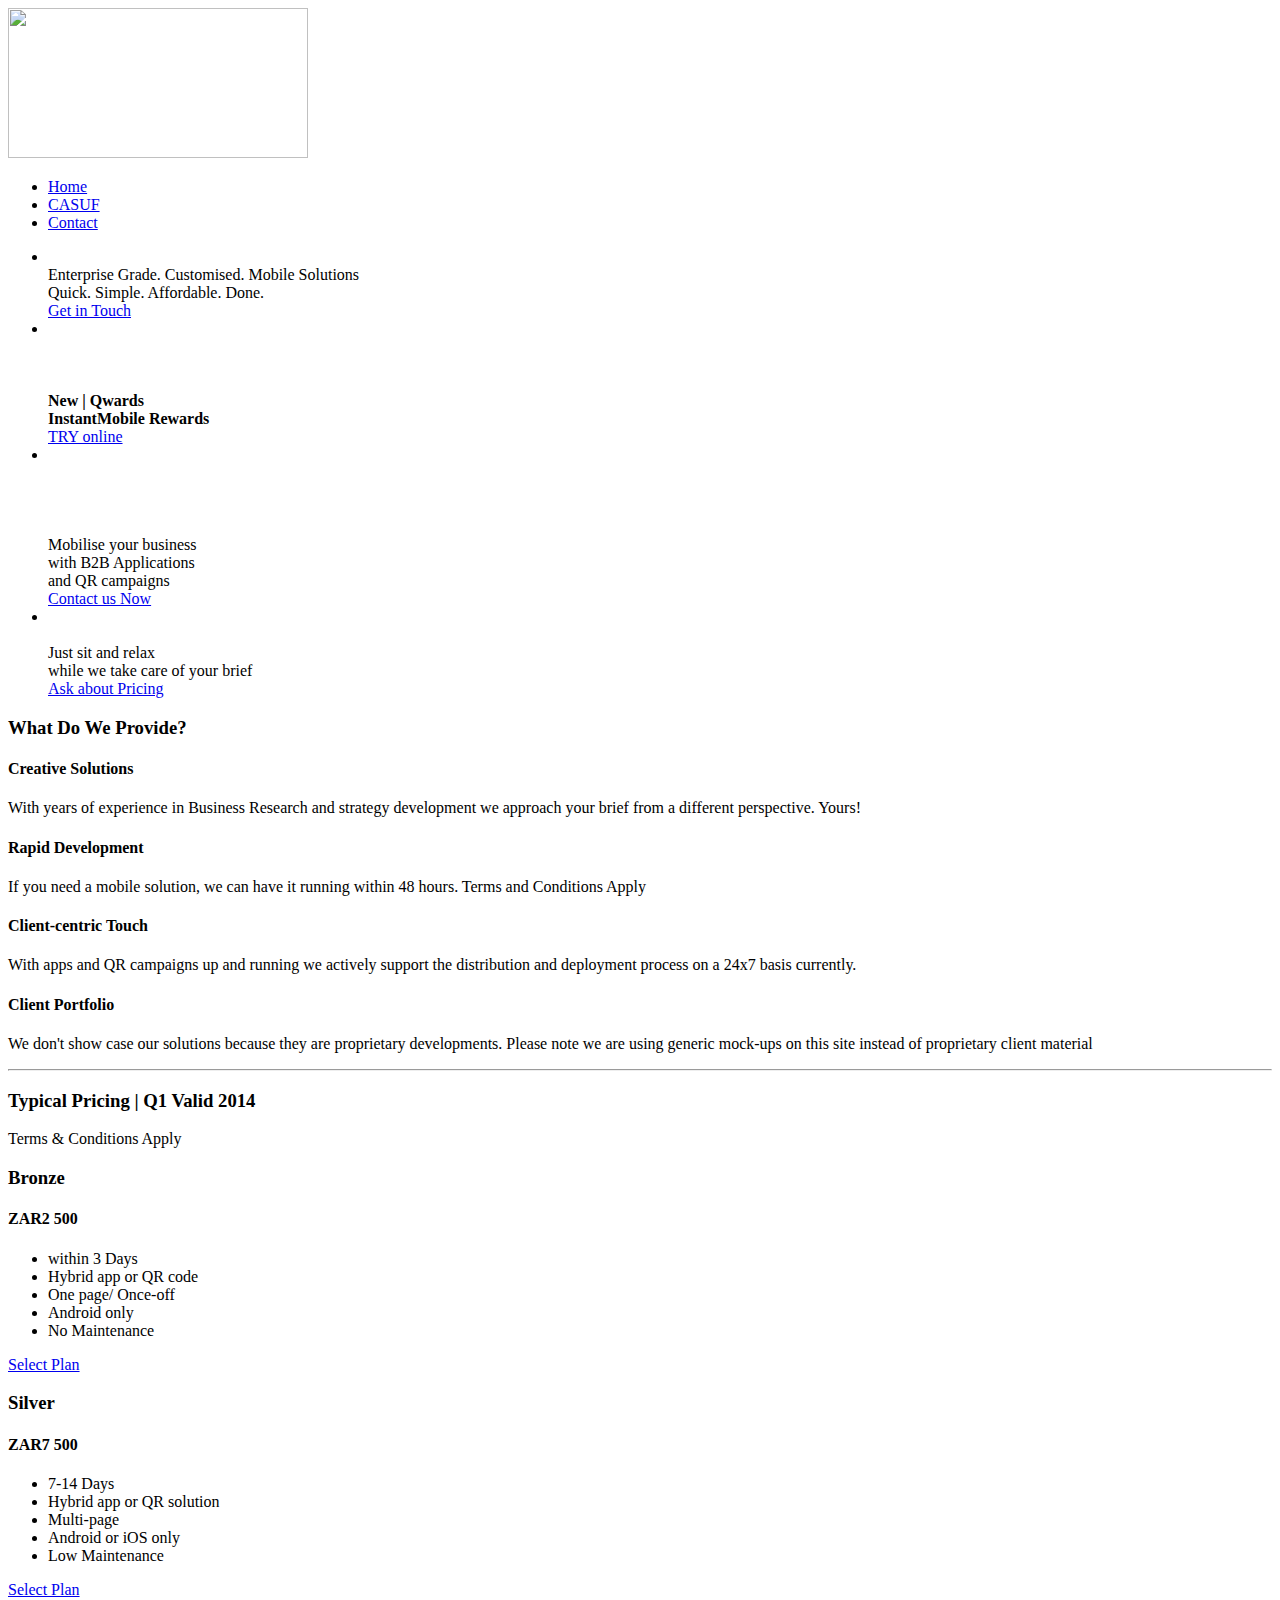
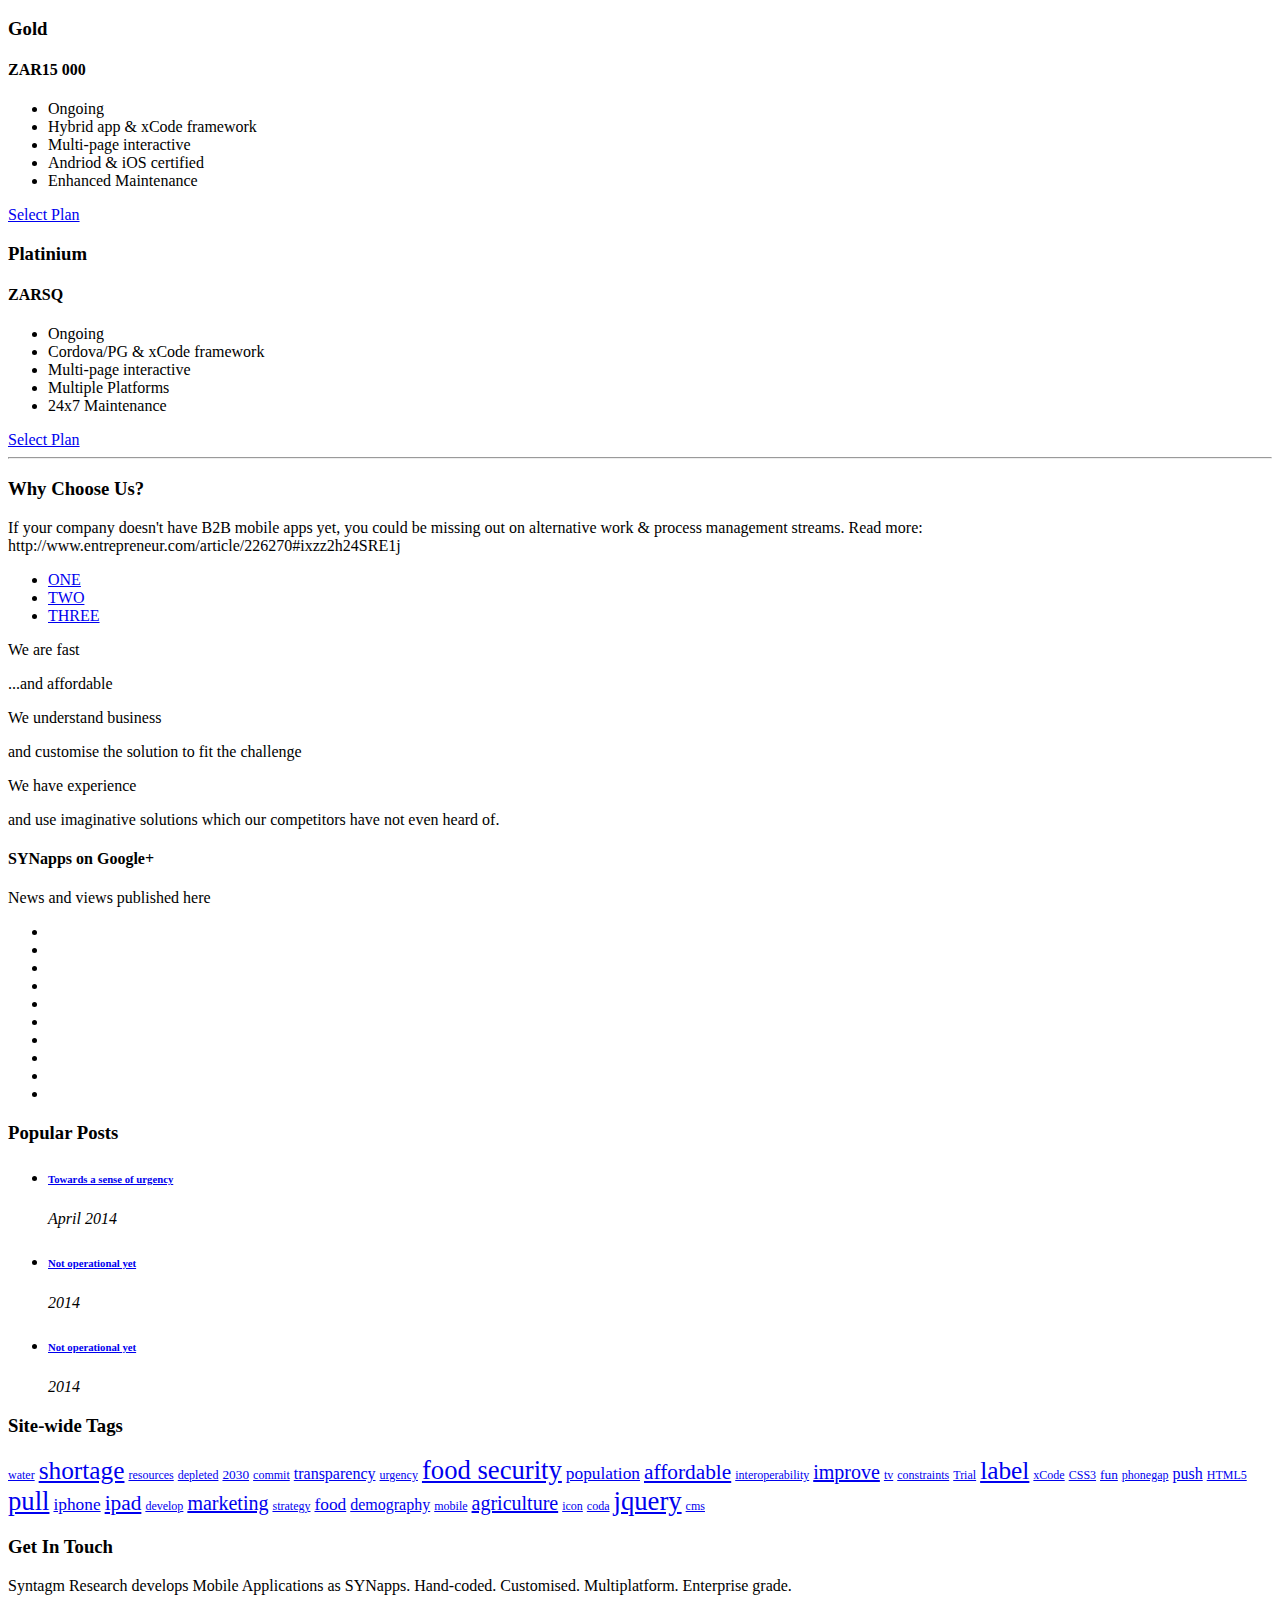
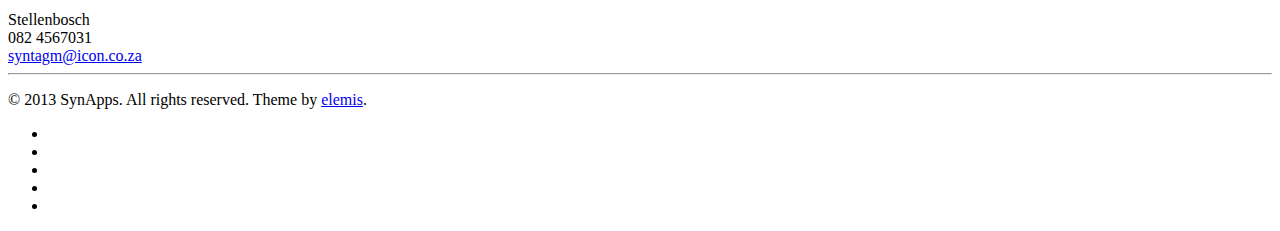
==== index.html @ e8ca0741 "Initial commit" ====
<!DOCTYPE html>
<html lang="en">
<head>
<meta charset="utf-8">
<title>SynApps</title>
<meta name="viewport" content="width=device-width, initial-scale=1.0">
<meta name="description" content="Syntagm Research is a dot connecting strategic service provider">
<meta name="author" content="C S Klopper">
<link rel="author" href="https://plus.google.com/+Syntagmresearchcc/posts" />
<link rel="shortcut icon" type="image/x-icon" href="style/images/favicon.png" />
<link href="style/css/bootstrap.css" rel="stylesheet">
<link href="style/css/settings.css" rel="stylesheet">
<link href="style/js/google-code-prettify/prettify.css" rel="stylesheet">
<link href="style.css" rel="stylesheet">
<link href="style/css/color/red.css" rel="stylesheet">
<link href='http://fonts.googleapis.com/css?family=Roboto:400,400italic,500,500italic,700italic,700,900,900italic,300italic,300,100italic,100' rel='stylesheet' type='text/css'>
<link href='http://fonts.googleapis.com/css?family=Roboto+Condensed:300italic,400italic,700italic,400,700,300' rel='stylesheet' type='text/css'>
<link href='http://fonts.googleapis.com/css?family=Roboto+Slab:400,700,300,100' rel='stylesheet' type='text/css'>
<link href="style/type/fontello.css" rel="stylesheet">
<!--[if IE 8]>
<link rel="stylesheet" type="text/css" href="style/css/ie8.css" media="all" />
<![endif]-->
<!--[if lt IE 9]>
<script src="style/js/html5shiv.js"></script>
<![endif]-->

</head>
<body>
<div class="body-wrapper">
  <div id="header" class="navbar navbar-fixed-top">
    <div class="navbar-inner">
      <div class="container"> <a class="btn responsive-menu pull-right" data-toggle="collapse" data-target=".nav-collapse"><i class='icon-menu-1'></i></a> <a class="brand" href="index.html"><img src="style/images/logo.png" width="300" height="150"alt="" /></a>
        <div class="nav-collapse pull-right collapse">
          <ul class="nav">
            <li><a href="index.html">Home</a></li>
			<li><a href="blog.html">CASUF</a></li>
            <li><a href="contact.html">Contact</a></li>
          </ul>
        </div>
        <!-- .nav-collapse --> 
      </div>
      <!-- .container --> 
    </div>
    <!-- .navbav-inner --> 
  </div>
  <!-- .navbar -->
  
  <div class="offset"></div>
  <div class="fullwidthbanner-container revolution">
    <div class="fullwidthbanner">
      <ul>
        <li data-transition="fade"> <img src="style/images/art/slider-bg1.jpg" alt="" />
          <div class="caption sfl bold" data-x="center" data-y="200" data-speed="500" data-start="100" data-easing="easeOutExpo">Enterprise Grade. Customised. Mobile Solutions</div>
          <div class="caption sfr lite" data-x="center" data-y="274" data-speed="500" data-start="900" data-easing="easeOutExpo">Quick. Simple. Affordable. Done.</div>
          <div class="caption sfb" data-x="center" data-y="345" data-speed="900" data-start="1600" data-easing="easeOutExpo"><a href="http://www.syntagm.co.za/contact.html" class="btn btn-blue btn-large">Get in Touch</a></div>
        </li>
        <li data-transition="fade"> <img src="style/images/art/slider-transparent.png" style="background-color: #323a45;" alt="" />
          <div class="caption sfl" data-x="450" data-y="115" data-speed="900" data-start="100" data-easing="easeOutSine"><img src="style/images/art/slider-browser.png" alt="" /></div>
          <div class="caption sfl" data-x="800" data-y="180" data-speed="900" data-start="900" data-easing="easeOutSine"><img src="style/images/art/slider-tablet.png" alt="" /></div>
          <div class="caption sfl" data-x="980" data-y="290" data-speed="900" data-start="1600" data-easing="easeOutSine"><img src="style/images/art/slider-mobile.png" alt="" /></div>
          <div class="caption sfr lite" data-x="35" data-y="180" data-speed="900" data-start="1500" data-easing="easeOutExpo"><strong>New | Qwards</strong></div>
          <div class="caption sfr lite" data-x="35" data-y="240" data-speed="900" data-start="1800" data-easing="easeOutExpo"><strong><span class="color">Instant</span>Mobile Rewards</strong></div>
          <div class="caption sfb" data-x="35" data-y="320" data-speed="900" data-start="2100" data-easing="easeOutExpo"><a href="http://www.syntagm.co.za/qward" class="btn btn-green btn-large">TRY online</a></div>
        </li>
        <li data-transition="fade"> <img src="style/images/art/slider-bg2.jpg" alt="" />
          <div class="caption sft" data-x="50" data-y="115" data-speed="900" data-start="100" data-easing="easeOutSine"><img src="style/images/art/slider-back.png" alt="" /></div>
          <div class="caption fade" data-x="35" data-y="465" data-speed="900" data-start="120" data-easing="easeOutSine"><img src="style/images/art/slider-shadow.png" alt="" /></div>
          <div class="caption sft" data-x="35" data-y="122" data-speed="900" data-start="800" data-easing="easeOutSine"><img src="style/images/art/slider-middle.png" alt="" /></div>
          <div class="caption sft" data-x="60" data-y="130" data-speed="900" data-start="1300" data-easing="easeOutSine"><img src="style/images/art/slider-first.png" alt="" /></div>
          <div class="caption sft bold" data-x="590" data-y="200" data-speed="900" data-start="2000" data-easing="easeOutExpo">Mobilise your business</div>
          <div class="caption sfr lite" data-x="590" data-y="265" data-speed="900" data-start="2500" data-easing="easeOutExpo">with B2B Applications</div>
		  <div class="caption sfr lite" data-x="590" data-y="295" data-speed="900" data-start="2500" data-easing="easeOutExpo">and QR campaigns</div>
          <div class="caption sfb" data-x="590" data-y="340" data-speed="900" data-start="3000" data-easing="easeOutExpo"><a href="http://www.syntagm.co.za/contact.html" class="btn btn-blue btn-large">Contact us Now</a></div>
        </li>
        <li data-transition="fade"> <img src="style/images/art/slider-transparent.png" style="background-color: #666361;" alt="" />
          <div class="caption lfr" data-x="750" data-y="115" data-speed="900" data-start="100" data-easing="easeOutSine"><img src="style/images/art/slider-coffee-cup.png" alt="" /></div>
          <div class="caption sfl bold" data-x="35" data-y="200" data-speed="900" data-start="1000" data-easing="easeOutExpo">Just sit and relax</div>
          <div class="caption sfl lite" data-x="35" data-y="265" data-speed="900" data-start="1500" data-easing="easeOutExpo"> while we take care of your brief</div>
          <div class="caption sfl" data-x="35" data-y="340" data-speed="900" data-start="2000" data-easing="easeOutExpo"><a href="http://www.syntagm.co.za/contact.html" class="btn btn-green btn-large">Ask about Pricing</a></div>
        </li>
      </ul>
      <div class="tp-bannertimer tp-bottom"></div>
    </div>
    <!-- /.fullwidthbanner --> 
  </div>
  <!-- /.fullwidthbanner-container -->
  
  <div class="container inner">
    <h3 class="section-title">What Do We Provide?</h3>
    <div class="divide10"></div>
    <div class="row media-icons">
      <div class="media span6 rp10"> <i class="icon-lamp large pull-left"></i> 
        <!--/.pull-left-->
        <div class="media-body">
          <h4>Creative Solutions</h4>
          <p>With years of experience in Business Research and strategy development we approach your brief from a different perspective. Yours! </p>
        </div>
        <!--/.media-body--> 
      </div>
      <!--/.media-->
      <div class="media span6 lp10"> <i class="icon-rocket large pull-left"></i> 
        <!--/.pull-left-->
        <div class="media-body">
          <h4>Rapid Development</h4>
          <p>If you need a mobile solution, we can have it running within 48 hours. Terms and Conditions Apply</p>
        </div>
        <!--/.media-body--> 
      </div>
      <!--/.media-->
      
      <div class="media span6 rp10"> <i class="icon-beaker large pull-left"></i> 
        <!--/.pull-left-->
        <div class="media-body">
          <h4>Client-centric Touch</h4>
          <p>With apps and QR campaigns up and running we actively support the distribution and deployment process on a 24x7 basis currently.</p>
        </div>
        <!--/.media-body--> 
      </div>
      <!--/.media-->
      <div class="media span6 lp10"> <i class="icon-award large pull-left"></i> 
        <!--/.pull-left-->
        <div class="media-body">
          <h4>Client Portfolio</h4>
          <p>We don't show case our solutions because they are proprietary developments. Please note we are using generic mock-ups on this site instead of proprietary client material</p>
        </div>
        <!--/.media-body--> 
      </div>
      <!--/.media--> 
    </div>
    <!--/.row-->
    
    <hr />
    <h3 class="section-title">Typical Pricing | Q1 Valid 2014</h3>
	<p> Terms & Conditions Apply</p>
    <div class="pricing row-fluid">
      <div class="plan span3">
        <h3>Bronze</h3>
        <h4><span class="amount"><span>ZAR</span>2 500</span></h4>
        <div class="features">
          <ul>
            <li>within 3 Days</li>
            <li>Hybrid app or QR code</li>
            <li>One page/ Once-off</li>
            <li>Android only</li>
            <li>No Maintenance</li>
          </ul>
        </div>
        <div class="select">
          <div> <a href="#" class="btn inverse">Select Plan</a> </div>
        </div>
      </div>
      <!-- /.span3  -->
      <div class="plan span3">
        <h3> <span class="featured f1"></span> Silver </h3>
        <h4><span class="amount"><span>ZAR</span>7 500</span></h4>
        <div class="features">
          <ul>
            <li>7-14 Days</li>
            <li>Hybrid app or QR solution</li>
            <li>Multi-page</li>
            <li>Android or iOS only</li>
            <li>Low Maintenance</li>
          </ul>
          <div class="select">
            <div> <a href="#" class="btn inverse">Select Plan</a> </div>
          </div>
        </div>
      </div>
      <!-- /.span3  -->
      <div class="plan span3">
        <h3>Gold</h3>
        <h4><span class="amount"><span>ZAR</span>15 000</span></h4>
        <div class="features">
          <ul>
            <li>Ongoing</li>
            <li>Hybrid app & xCode framework</li>
            <li>Multi-page interactive</li>
            <li>Andriod & iOS certified</li>
            <li>Enhanced Maintenance</li>
          </ul>
          <div class="select">
            <div> <a href="#" class="btn inverse">Select Plan</a> </div>
          </div>
        </div>
      </div>
      <!-- /.span3  -->
      <div class="plan span3">
        <h3>Platinium</h3>
        <h4><span class="amount"><span>ZAR</span>SQ</span></h4>
        <div class="features">
          <ul>
            <li>Ongoing</li>
            <li>Cordova/PG & xCode framework</li>
            <li>Multi-page interactive</li>
            <li>Multiple Platforms</li>
            <li>24x7 Maintenance</li>
          </ul>
          <div class="select">
            <div> <a href="#" class="btn inverse">Select Plan</a> </div>
          </div>
        </div>
      </div>
      <!-- /.span3  --> 
    </div>
    <!-- /.pricing  -->
    
    <hr />
    <div class="row">
      <div class="span6">
        <h3 class="section-title">Why Choose Us?</h3>
        <p>If your company doesn't have B2B mobile apps yet, you could be missing out on alternative work & process management streams.

Read more: http://www.entrepreneur.com/article/226270#ixzz2h24SRE1j</p>
        <div class="divide10"></div>
        <ul id="myTab" class="nav nav-tabs bm0">
          <li class="active"><a href="#tab1" data-toggle="tab">ONE</a></li>
          <li><a href="#tab2" data-toggle="tab">TWO</a></li>
          <li><a href="#tab3" data-toggle="tab">THREE</a></li>
        </ul>
        <!-- /.nav-tabs -->
        <div id="myTabContent" class="tab-content box">
          <div class="tab-pane fade in active" id="tab1">
            <p>We are fast</p>
            <p>...and affordable</p>
          </div>
          <!-- /.tab-pane -->
          <div class="tab-pane fade" id="tab2">
            <p>We understand business</p>
            <p>and customise the solution to fit the challenge</p>
          </div>
          <!-- /.tab-pane -->
          <div class="tab-pane fade" id="tab3">
            <p>We have experience</p>
            <p>and use imaginative solutions which our competitors have not even heard of.</p>
          </div>
          <!-- /.tab-pane --> 
        </div>
        <!-- /.tab-content --> 
        
      </div>
      <!-- /.span6 -->
      
      <div class="span6">
        <h4 class="section-title">SYNapps on Google+</h4>
        <p>News and views published here</p>
        <div class="divide10"></div>
		<!-- Place this tag where you want the widget to render. -->
<div class="g-page" data-href="//plus.google.com/u/0/115197347185837824229" data-rel="publisher"></div>


         <!--<ul class="progress-list">
          <li>
            <p>CSS3/HTML5/QR <em>90%</em></p>
            <div class="progress plain">
              <div class="bar" style="width: 90%;"></div>
            </div>
          </li>
          <li>
            <p>jQuery & JQuery Mobile <em>70%</em></p>
            <div class="progress plain">
              <div class="bar" style="width: 80%;"></div>
            </div>
          </li>
          <li>
            <p>Adobe CC & Phonegap<em>85%</em></p>
            <div class="progress plain">
              <div class="bar" style="width: 85%;"></div>
            </div>
          </li>
          <li>
            <p>xCode<em>60%</em></p>
            <div class="progress plain">
              <div class="bar" style="width: 50%;"></div>
            </div>
          </li>
        </ul>
        /.progress-list --> 
      </div>
      <!-- /.span6 --> 
    </div>
    <!-- /.row --> 
    
  </div>
  <!--/.container -->
  
  <div class="dark-wrapper">
    <div class="container inner">
      <div class="showbiz-container clients">
        <div class="showbiz" data-left="#showbiz_left_2" data-right="#showbiz_right_2" data-play="#showbiz_play_2">
          <div class="overflowholder">
            <ul>
              <li>
                <div class="mediaholder">
                  <div class="mediaholder_innerwrap"><img src="style/images/art/c1.jpg" alt="" /></div>
                </div>
              </li>
              <li>
                <div class="mediaholder">
                  <div class="mediaholder_innerwrap"><img src="style/images/art/c2.jpg" alt="" /></div>
                </div>
              </li>
              <li>
                <div class="mediaholder">
                  <div class="mediaholder_innerwrap"><img src="style/images/art/c3.jpg" alt="" /></div>
                </div>
              </li>
              <li>
                <div class="mediaholder">
                  <div class="mediaholder_innerwrap"><img src="style/images/art/c4.jpg" alt="" /></div>
                </div>
              </li>
              <li>
                <div class="mediaholder">
                  <div class="mediaholder_innerwrap"><img src="style/images/art/c5.jpg" alt="" /></div>
                </div>
              </li>
              <li>
                <div class="mediaholder">
                  <div class="mediaholder_innerwrap"><img src="style/images/art/c6.jpg" alt="" /></div>
                </div>
              </li>
              <li>
                <div class="mediaholder">
                  <div class="mediaholder_innerwrap"><img src="style/images/art/c7.jpg" alt="" /></div>
                </div>
              </li>
              <li>
                <div class="mediaholder">
                  <div class="mediaholder_innerwrap"><img src="style/images/art/c8.jpg" alt="" /></div>
                </div>
              </li>
              <li>
                <div class="mediaholder">
                  <div class="mediaholder_innerwrap"><img src="style/images/art/c9.jpg" alt="" /></div>
                </div>
              </li>
              <li>
                <div class="mediaholder">
                  <div class="mediaholder_innerwrap"><img src="style/images/art/c10.jpg" alt="" /></div>
                </div>
              </li>
            </ul>
            <div class="clearfix"></div>
          </div>
          <!-- /.overflowholder -->
          
          <div class="clearfix"></div>
        </div>
        <!-- /.showbiz -->
        
        <div class="showbiz-navigation"> <a id="showbiz_left_2" class="sb-navigation-left"></a> <a id="showbiz_play_2" class="sb-navigation-play"></a> <a id="showbiz_right_2" class="sb-navigation-right"></a>
          <div class="sbclear"></div>
        </div>
        <!-- /.showbiz-navigation --> 
        
      </div>
      <!-- /.showbiz-container --> 
    </div>
  </div>
  <footer class="black-wrapper">
    <div class="container inner">
      <div class="row">
        <section class="span4 widget">
          <h3 class="section-title widget-title">Popular Posts</h3>
          <ul class="post-list">
            <li>
              <h6><a href="portfolio-post6.html">Towards a sense of urgency</a></h6>
              <em>April 2014</em> </li>
            <li>
              <h6><a href="blog2.html">Not operational yet</a></h6>
              <em> 2014</em> </li>
            <li>
              <h6><a href="blog2.html">Not operational yet</a></h6>
              <em> 2014</em> </li>
          </ul>
          <!-- /.post-list --> 
        </section>
        <!-- /.widget -->
        <section class="span4 widget">
          <h3 class="section-title widget-title">Site-wide Tags</h3>
          <div class="tagcloud"> <a href="portfolio-post6.html" style="font-size: 9pt;">water</a> <a href="portfolio-post6.html" style="font-size: 19pt;">shortage</a> <a href="portfolio-post6.html" style="font-size: 9pt;">resources</a> <a href="portfolio-post6.html" style="font-size: 9pt;">depleted</a> <a href="portfolio-post6.html" style="font-size: 10pt;">2030</a> <a href="blog2.html" style="font-size: 9pt;">commit</a> <a href="blog2.html" style="font-size: 12pt;">transparency</a> <a href="blog2.html" style="font-size: 9pt;">urgency</a> <a href="blog2.html" style="font-size: 20pt;">food security</a> <a href="blog2.html" style="font-size: 13pt;">population</a> <a href="blog2.html" style="font-size: 16pt;">affordable</a> <a href="blog2.html" style="font-size: 9pt;">interoperability</a> <a href="blog2.html" style="font-size: 15pt;">improve</a> <a href="blog2.html" style="font-size: 9pt;">tv</a> <a href="blog2.html" style="font-size: 9pt;">constraints</a> <a href="blog2.html" style="font-size: 9pt;">Trial</a> <a href="blog2.html" style="font-size: 19pt;">label</a> <a href="blog2.html" style="font-size: 9pt;">xCode</a> <a href="blog2.html" style="font-size: 9pt;">CSS3</a> <a href="blog2.html" style="font-size: 10pt;">fun</a> <a href="blog2.html" style="font-size: 9pt;">phonegap</a> <a href="blog2.html" style="font-size: 12pt;">push</a> <a href="blog2.html" style="font-size: 9pt;">HTML5</a> <a href="blog2.html" style="font-size: 20pt;">pull</a> <a href="blog2.html" style="font-size: 13pt;">iphone</a> <a href="blog2.html" style="font-size: 16pt;">ipad</a> <a href="blog2.html" style="font-size: 9pt;">develop</a> <a href="blog2.html" style="font-size: 15pt;">marketing</a> <a href="blog2.html" style="font-size: 9pt;">strategy</a> <a href="blog2.html" style="font-size: 13pt;">food</a> <a href="blog2.html" style="font-size: 12pt;">demography</a> <a href="blog2.html" style="font-size: 9pt;">mobile</a> <a href="blog2.html" style="font-size: 15pt;">agriculture</a> <a href="blog2.html" style="font-size: 9pt;">icon</a> <a href="blog2.html" style="font-size: 9pt;">coda</a> <a href="blog2.html" style="font-size: 20pt;">jquery</a> <a href="blog2.html" style="font-size: 9pt;">cms</a> </div>
        </section>
        <!-- /.widget -->
        <section class="span4 widget">
          <h3 class="section-title widget-title">Get In Touch</h3>
          <p>Syntagm Research develops Mobile Applications as SYNapps. Hand-coded. Customised. Multiplatform. Enterprise grade.</p>
          <div class="divide10"></div>
          <i class="icon-location contact"></i>Stellenbosch<br />
          <i class="icon-phone contact"></i>082 4567031<br />
          <i class="icon-mail contact"></i> <a href="first.last@email.com">syntagm@icon.co.za</a> </section>
        <!-- /.widget --> 
      </div>
      <!-- /.row -->
      
      <hr />
      <p class="pull-left">© 2013 SynApps. All rights reserved. Theme by <a href="http://elemisfreebies.com">elemis</a>.</p>
      <ul class="social pull-right">
        <li><a href="#"><i class="icon-s-rss"></i></a></li>
        <li><a href="#"><i class="icon-s-twitter"></i></a></li>
        <li><a href="#"><i class="icon-s-facebook"></i></a></li>
        <li><a href="#"><i class="icon-s-dribbble"></i></a></li>
        <li><a href="#"><i class="icon-s-pinterest"></i></a></li>
      </ul>
    </div>
    <!-- .container --> 
  </footer>
  <!-- /footer --> 
</div>
<!--/.body-wrapper--> 
<script src="style/js/jquery.js"></script> 
<script src="style/js/bootstrap.min.js"></script> 
<script src="style/js/twitter-bootstrap-hover-dropdown.min.js"></script> 
<script src="style/js/jquery.themepunch.plugins.min.js"></script> 
<script src="style/js/jquery.themepunch.revolution.min.js"></script> 
<script src="style/js/jquery.themepunch.showbizpro.min.js"></script> 
<script src="style/js/jquery.isotope.min.js"></script> 
<script src="style/js/jquery.hoverdir.min.js"></script> 
<script src="style/js/jquery.slickforms.js"></script> 
<script src="style/js/jquery.easytabs.min.js"></script> 
<script src="style/js/jquery.fitvids.js"></script> 
<script src="style/js/view.min.js?auto"></script> 
<script src="style/js/scripts.js"></script>
<!-- Place this tag after the last widget tag. -->
<script type="text/javascript">
  (function() {
    var po = document.createElement('script'); po.type = 'text/javascript'; po.async = true;
    po.src = 'https://apis.google.com/js/platform.js';
    var s = document.getElementsByTagName('script')[0]; s.parentNode.insertBefore(po, s);
  })();
</script>
<!-- Piwik -->
<script type="text/javascript">
  var _paq = _paq || [];
  _paq.push(['trackPageView']);
  _paq.push(['enableLinkTracking']);
  (function() {
    var u=(("https:" == document.location.protocol) ? "https" : "http") + "://www.syntagm.co.za/piwik/";
    _paq.push(['setTrackerUrl', u+'piwik.php']);
    _paq.push(['setSiteId', 4]);
    var d=document, g=d.createElement('script'), s=d.getElementsByTagName('script')[0]; g.type='text/javascript';
    g.defer=true; g.async=true; g.src=u+'piwik.js'; s.parentNode.insertBefore(g,s);
  })();
</script>
<noscript><p><img src="http://www.syntagm.co.za/piwik/piwik.php?idsite=4" style="border:0;" alt="" /></p></noscript>
<!-- End Piwik Code -->



</body>
</html>
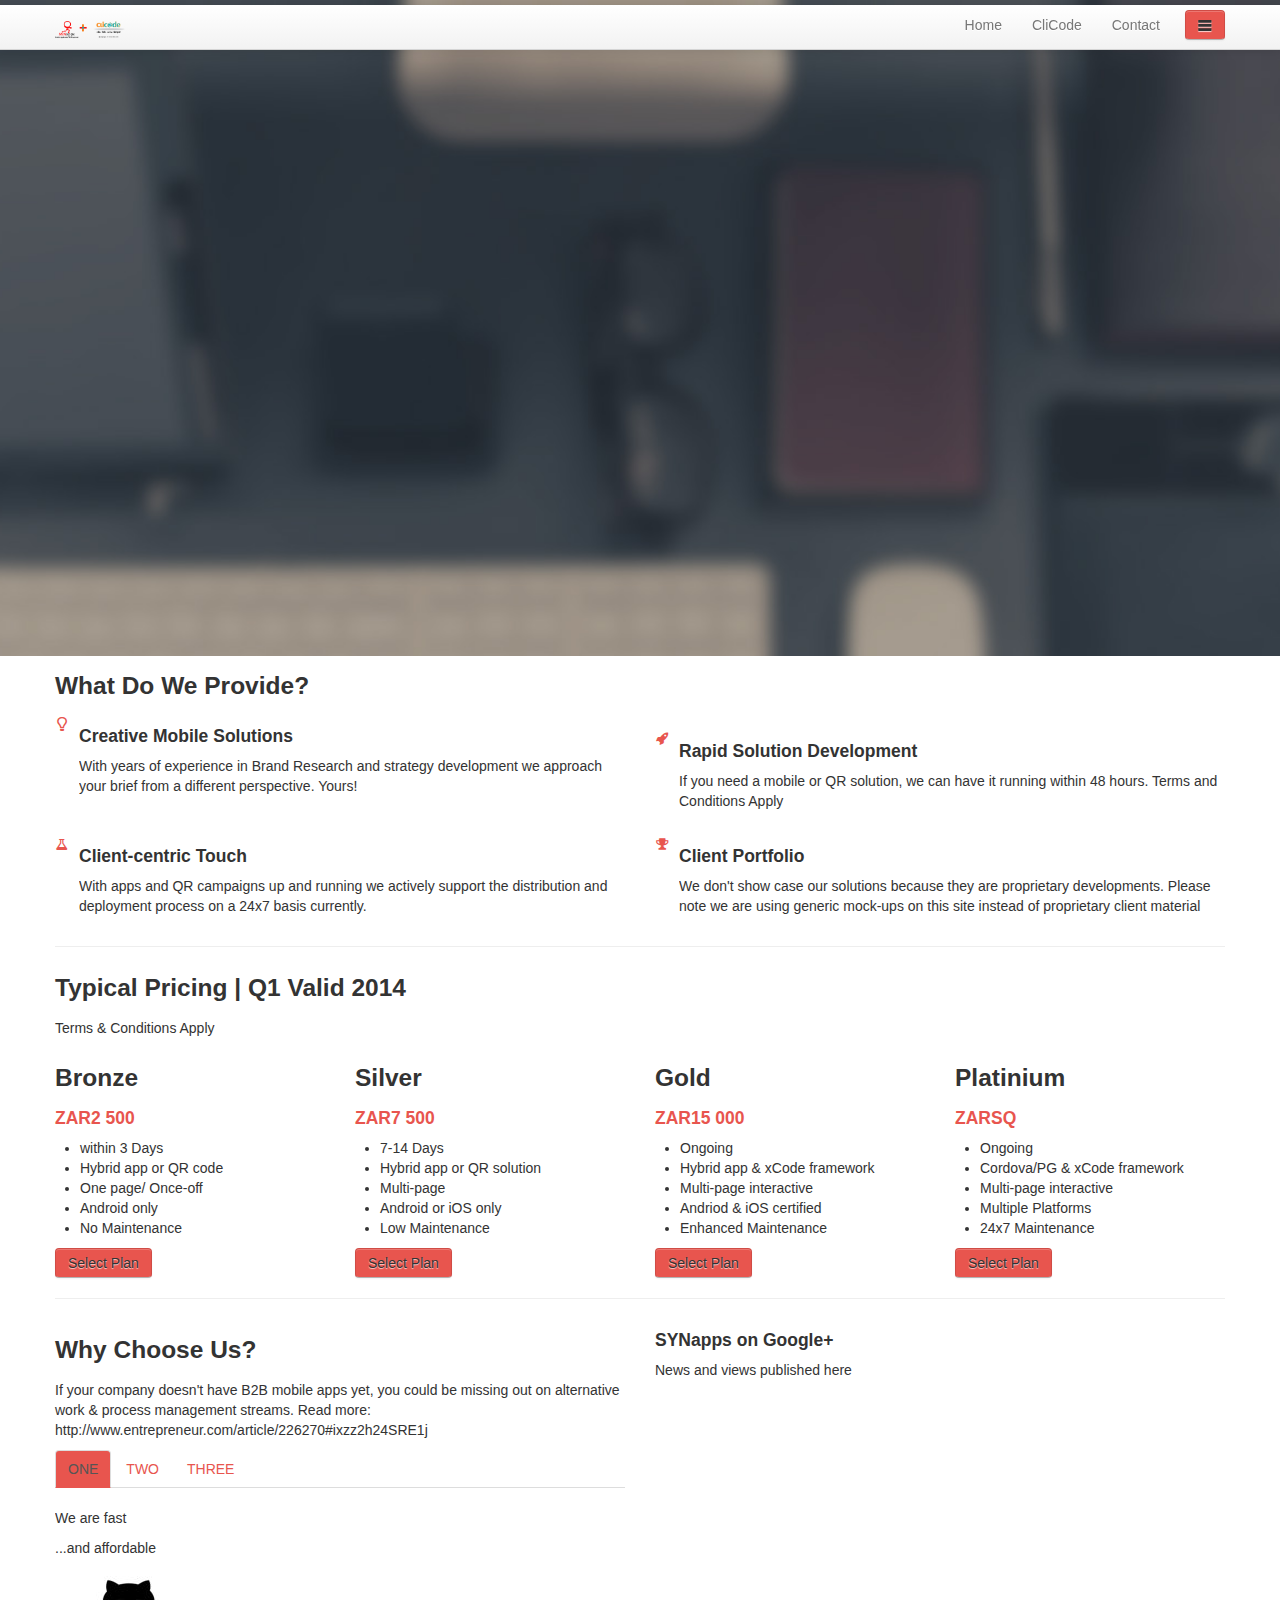
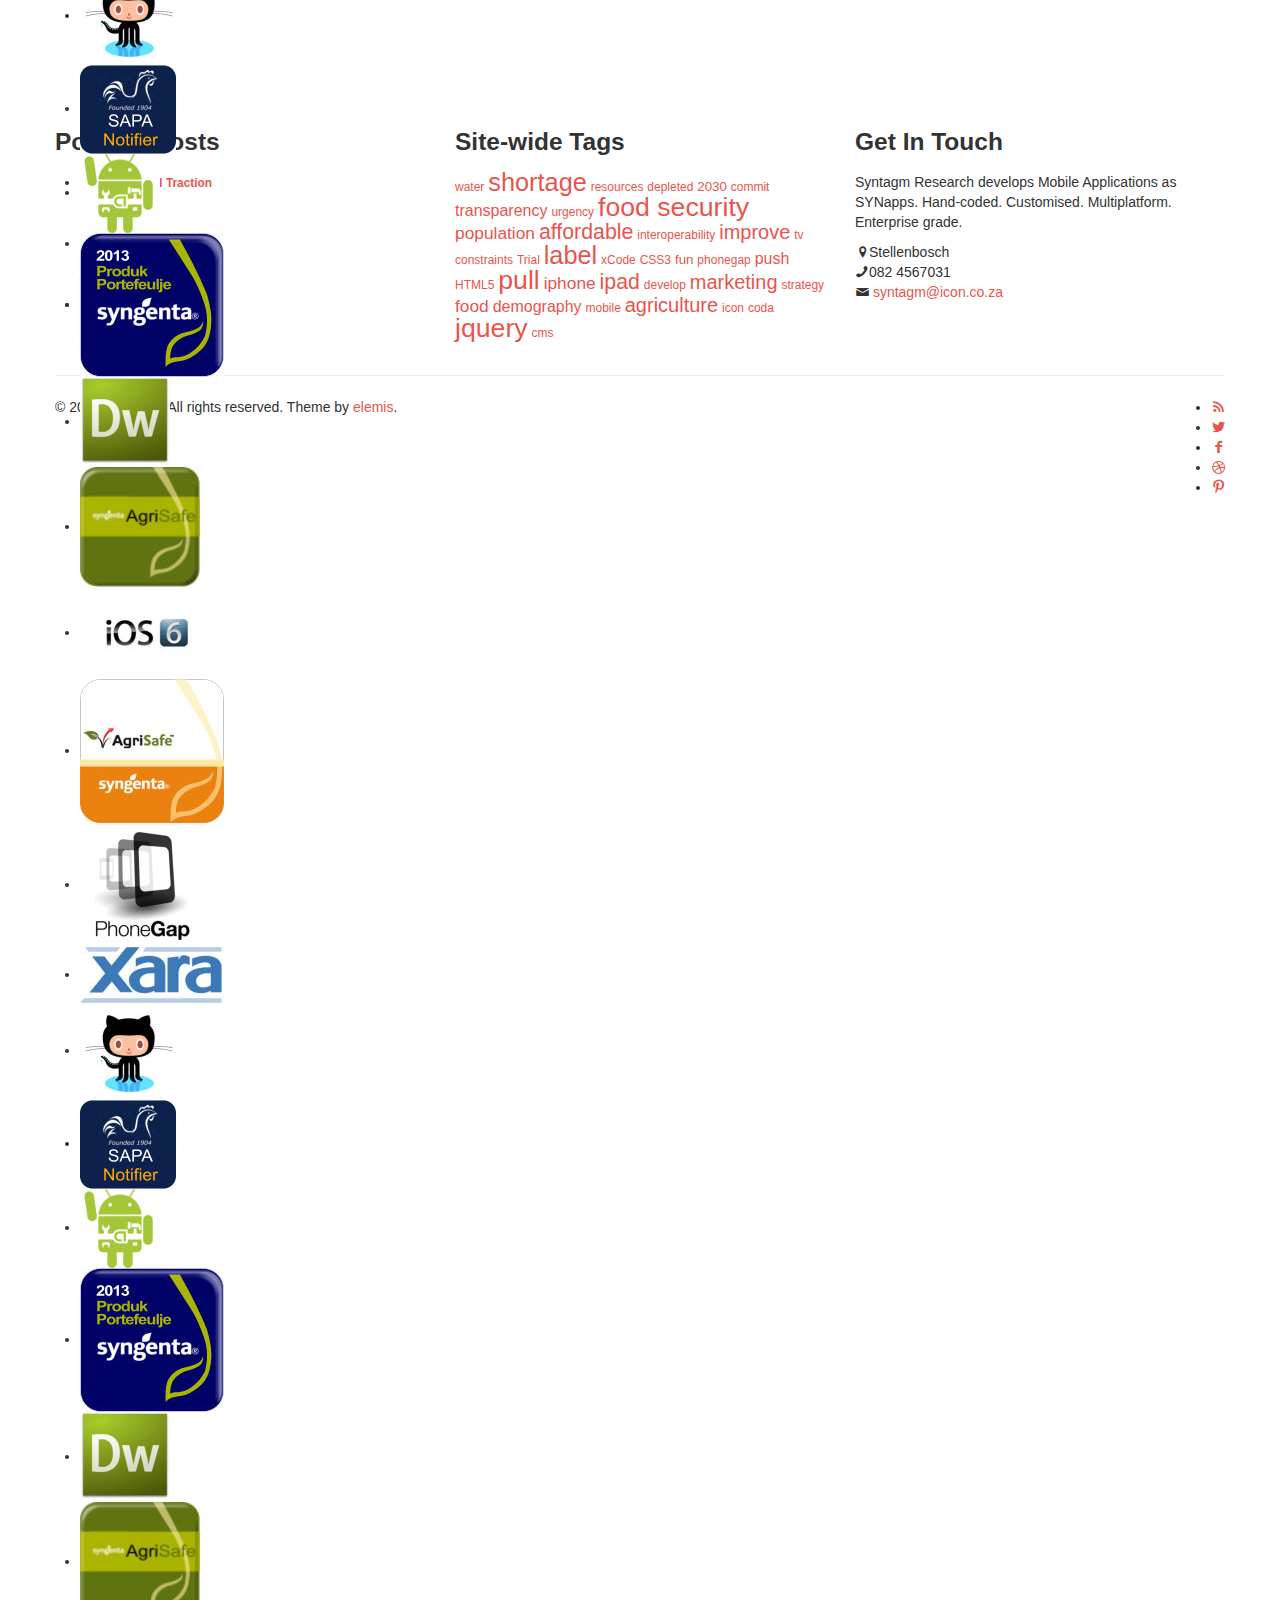
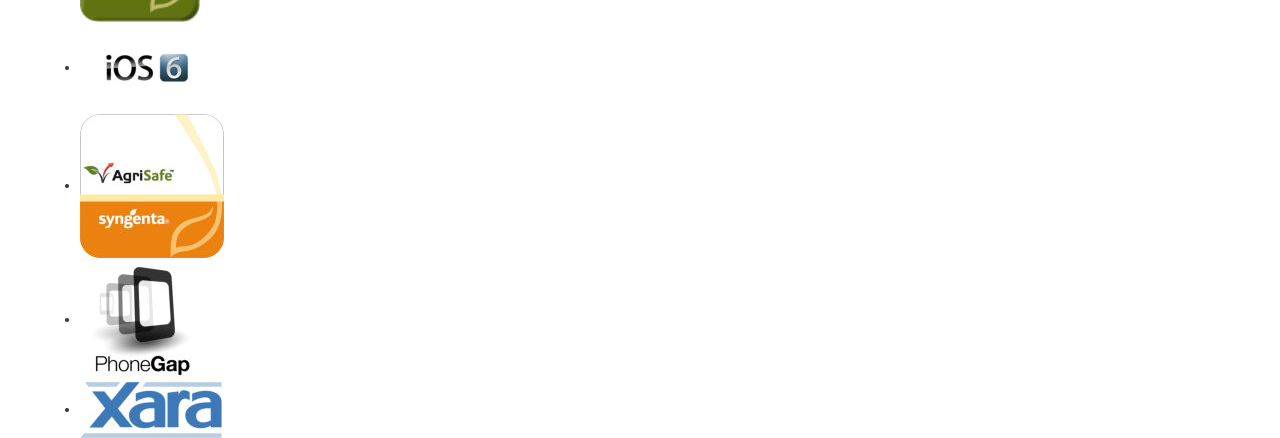
==== commit 96f2634a: "Upload 4" ====
--- a/index.html
+++ b/index.html
@@ -33,7 +33,7 @@
         <div class="nav-collapse pull-right collapse">
           <ul class="nav">
             <li><a href="index.html">Home</a></li>
-			<li><a href="blog.html">CASUF</a></li>
+			<li><a href="blog.html">CliCode</a></li>
             <li><a href="contact.html">Contact</a></li>
           </ul>
         </div>
@@ -50,7 +50,7 @@
     <div class="fullwidthbanner">
       <ul>
         <li data-transition="fade"> <img src="style/images/art/slider-bg1.jpg" alt="" />
-          <div class="caption sfl bold" data-x="center" data-y="200" data-speed="500" data-start="100" data-easing="easeOutExpo">Enterprise Grade. Customised. Mobile Solutions</div>
+          <div class="caption sfl bold" data-x="center" data-y="200" data-speed="500" data-start="100" data-easing="easeOutExpo">Enterprise Grade. Customised. Mobile &QR Solutions</div>
           <div class="caption sfr lite" data-x="center" data-y="274" data-speed="500" data-start="900" data-easing="easeOutExpo">Quick. Simple. Affordable. Done.</div>
           <div class="caption sfb" data-x="center" data-y="345" data-speed="900" data-start="1600" data-easing="easeOutExpo"><a href="http://www.syntagm.co.za/contact.html" class="btn btn-blue btn-large">Get in Touch</a></div>
         </li>
@@ -92,8 +92,8 @@
       <div class="media span6 rp10"> <i class="icon-lamp large pull-left"></i> 
         <!--/.pull-left-->
         <div class="media-body">
-          <h4>Creative Solutions</h4>
-          <p>With years of experience in Business Research and strategy development we approach your brief from a different perspective. Yours! </p>
+          <h4>Creative Mobile Solutions</h4>
+          <p>With years of experience in Brand Research and strategy development we approach your brief from a different perspective. Yours! </p>
         </div>
         <!--/.media-body--> 
       </div>
@@ -101,8 +101,8 @@
       <div class="media span6 lp10"> <i class="icon-rocket large pull-left"></i> 
         <!--/.pull-left-->
         <div class="media-body">
-          <h4>Rapid Development</h4>
-          <p>If you need a mobile solution, we can have it running within 48 hours. Terms and Conditions Apply</p>
+          <h4>Rapid Solution Development</h4>
+          <p>If you need a mobile or QR solution, we can have it running within 48 hours. Terms and Conditions Apply</p>
         </div>
         <!--/.media-body--> 
       </div>
@@ -364,13 +364,13 @@
           <h3 class="section-title widget-title">Popular Posts</h3>
           <ul class="post-list">
             <li>
-              <h6><a href="portfolio-post6.html">Towards a sense of urgency</a></h6>
-              <em>April 2014</em> </li>
+              <h6><a href="blog.html">QR Codes find Traction</a></h6>
+              <em>July 2014</em> </li>
             <li>
-              <h6><a href="blog2.html">Not operational yet</a></h6>
+              <h6><a href="blog.html">Not operational yet</a></h6>
               <em> 2014</em> </li>
             <li>
-              <h6><a href="blog2.html">Not operational yet</a></h6>
+              <h6><a href="blog.html">Not operational yet</a></h6>
               <em> 2014</em> </li>
           </ul>
           <!-- /.post-list --> 
@@ -378,7 +378,7 @@
         <!-- /.widget -->
         <section class="span4 widget">
           <h3 class="section-title widget-title">Site-wide Tags</h3>
-          <div class="tagcloud"> <a href="portfolio-post6.html" style="font-size: 9pt;">water</a> <a href="portfolio-post6.html" style="font-size: 19pt;">shortage</a> <a href="portfolio-post6.html" style="font-size: 9pt;">resources</a> <a href="portfolio-post6.html" style="font-size: 9pt;">depleted</a> <a href="portfolio-post6.html" style="font-size: 10pt;">2030</a> <a href="blog2.html" style="font-size: 9pt;">commit</a> <a href="blog2.html" style="font-size: 12pt;">transparency</a> <a href="blog2.html" style="font-size: 9pt;">urgency</a> <a href="blog2.html" style="font-size: 20pt;">food security</a> <a href="blog2.html" style="font-size: 13pt;">population</a> <a href="blog2.html" style="font-size: 16pt;">affordable</a> <a href="blog2.html" style="font-size: 9pt;">interoperability</a> <a href="blog2.html" style="font-size: 15pt;">improve</a> <a href="blog2.html" style="font-size: 9pt;">tv</a> <a href="blog2.html" style="font-size: 9pt;">constraints</a> <a href="blog2.html" style="font-size: 9pt;">Trial</a> <a href="blog2.html" style="font-size: 19pt;">label</a> <a href="blog2.html" style="font-size: 9pt;">xCode</a> <a href="blog2.html" style="font-size: 9pt;">CSS3</a> <a href="blog2.html" style="font-size: 10pt;">fun</a> <a href="blog2.html" style="font-size: 9pt;">phonegap</a> <a href="blog2.html" style="font-size: 12pt;">push</a> <a href="blog2.html" style="font-size: 9pt;">HTML5</a> <a href="blog2.html" style="font-size: 20pt;">pull</a> <a href="blog2.html" style="font-size: 13pt;">iphone</a> <a href="blog2.html" style="font-size: 16pt;">ipad</a> <a href="blog2.html" style="font-size: 9pt;">develop</a> <a href="blog2.html" style="font-size: 15pt;">marketing</a> <a href="blog2.html" style="font-size: 9pt;">strategy</a> <a href="blog2.html" style="font-size: 13pt;">food</a> <a href="blog2.html" style="font-size: 12pt;">demography</a> <a href="blog2.html" style="font-size: 9pt;">mobile</a> <a href="blog2.html" style="font-size: 15pt;">agriculture</a> <a href="blog2.html" style="font-size: 9pt;">icon</a> <a href="blog2.html" style="font-size: 9pt;">coda</a> <a href="blog2.html" style="font-size: 20pt;">jquery</a> <a href="blog2.html" style="font-size: 9pt;">cms</a> </div>
+          <div class="tagcloud"> <a href="blog.html" style="font-size: 9pt;">water</a> <a href="blog.html" style="font-size: 19pt;">shortage</a> <a href="blog.html" style="font-size: 9pt;">resources</a> <a href="blog.html" style="font-size: 9pt;">depleted</a> <a href="blog.html" style="font-size: 10pt;">2030</a> <a href="blog.html" style="font-size: 9pt;">commit</a> <a href="blog.html" style="font-size: 12pt;">transparency</a> <a href="blog.html" style="font-size: 9pt;">urgency</a> <a href="blog.html" style="font-size: 20pt;">food security</a> <a href="blog.html" style="font-size: 13pt;">population</a> <a href="blog.html" style="font-size: 16pt;">affordable</a> <a href="blog.html" style="font-size: 9pt;">interoperability</a> <a href="blog.html" style="font-size: 15pt;">improve</a> <a href="blog.html" style="font-size: 9pt;">tv</a> <a href="blog.html" style="font-size: 9pt;">constraints</a> <a href="blog.html" style="font-size: 9pt;">Trial</a> <a href="blog.html" style="font-size: 19pt;">label</a> <a href="blog.html" style="font-size: 9pt;">xCode</a> <a href="blog.html" style="font-size: 9pt;">CSS3</a> <a href="blog.html" style="font-size: 10pt;">fun</a> <a href="blog.html" style="font-size: 9pt;">phonegap</a> <a href="blog.html" style="font-size: 12pt;">push</a> <a href="blog.html" style="font-size: 9pt;">HTML5</a> <a href="blog.html" style="font-size: 20pt;">pull</a> <a href="blog.html" style="font-size: 13pt;">iphone</a> <a href="blog.html" style="font-size: 16pt;">ipad</a> <a href="blog.html" style="font-size: 9pt;">develop</a> <a href="blog.html" style="font-size: 15pt;">marketing</a> <a href="blog.html" style="font-size: 9pt;">strategy</a> <a href="blog.html" style="font-size: 13pt;">food</a> <a href="blog.html" style="font-size: 12pt;">demography</a> <a href="blog.html" style="font-size: 9pt;">mobile</a> <a href="blog.html" style="font-size: 15pt;">agriculture</a> <a href="blog.html" style="font-size: 9pt;">icon</a> <a href="blog.html" style="font-size: 9pt;">coda</a> <a href="blog.html" style="font-size: 20pt;">jquery</a> <a href="blog.html" style="font-size: 9pt;">cms</a> </div>
         </section>
         <!-- /.widget -->
         <section class="span4 widget">
--- a/style/css/settings.css
+++ b/style/css/settings.css
@@ -0,0 +1,814 @@
+/*-----------------------------------------------------------------------------
+
+	-	Revolution Slider 1.5.3 -
+
+		Screen Stylesheet
+
+version:   	2.1
+date:      	09/18/11
+last update: 06.12.2012
+author:		themepunch
+email:     	info@themepunch.com
+website:   	http://www.themepunch.com
+-----------------------------------------------------------------------------*/
+
+
+/*-----------------------------------------------------------------------------
+
+	-	Revolution Slider 2.0 Captions -
+
+		Screen Stylesheet
+
+version:   	1.4.5
+date:      	09/18/11
+last update: 06.12.2012
+author:		themepunch
+email:     	info@themepunch.com
+website:   	http://www.themepunch.com
+-----------------------------------------------------------------------------*/
+
+
+
+/*************************
+	-	CAPTIONS	-
+**************************/
+
+.tp-hide-revslider,.tp-caption.tp-hidden-caption	{	visibility:hidden !important; display:none !important;}
+
+.tp-caption { z-index:1;}
+.tp-caption.big_white{
+			position: absolute;
+			color: #fff;
+			text-shadow: none;
+			font-weight: 800;
+			font-size: 20px;
+			line-height: 20px;
+			font-family: 'Open Sans', sans;
+			padding: 3px 4px;
+			padding-top: 1px;
+			margin: 0px;
+			border-width: 0px;
+			border-style: none;
+			background-color:#000;
+			letter-spacing: 0px;
+		}
+
+.tp-caption.big_orange{
+			position: absolute;
+			color: #fff;
+			text-shadow: none;
+			font-weight: 700;
+			font-size: 36px;
+			line-height: 36px;
+			font-family: Arial;
+			padding: 0px 4px;
+			margin: 0px;
+			border-width: 0px;
+			border-style: none;
+			background-color:#fb7354;
+			letter-spacing: -1.5px;
+		}
+
+.tp-caption.big_black{
+			position: absolute;
+			color: #000;
+			text-shadow: none;
+			font-weight: 800;
+			font-size: 36px;
+			line-height: 36px;
+			font-family: 'Open Sans', sans;
+			padding: 0px 4px;
+			margin: 0px;
+			border-width: 0px;
+			border-style: none;
+			background-color:#fff;
+			letter-spacing: -1.5px;
+		}
+
+.tp-caption.medium_grey{
+			position: absolute;
+			color: #fff;
+			text-shadow: none;
+			font-weight: 700;
+			font-size: 20px;
+			line-height: 20px;
+			font-family: Arial;
+			padding: 2px 4px;
+			margin: 0px;
+			border-width: 0px;
+			border-style: none;
+			background-color:#888;
+			white-space:nowrap;
+			text-shadow: 0px 2px 5px rgba(0, 0, 0, 0.5);
+		}
+
+.tp-caption.small_text{
+			position: absolute;
+			color: #fff;
+			text-shadow: none;
+			font-weight: 700;
+			font-size: 14px;
+			line-height: 20px;
+			font-family: Arial;
+			margin: 0px;
+			border-width: 0px;
+			border-style: none;
+			white-space:nowrap;
+			text-shadow: 0px 2px 5px rgba(0, 0, 0, 0.5);
+		}
+
+.tp-caption.medium_text{
+			position: absolute;
+			color: #fff;
+			text-shadow: none;
+			font-weight: 300;
+			font-size: 20px;
+			line-height: 20px;
+			font-family: 'Open Sans', sans;
+			margin: 0px;
+			border-width: 0px;
+			border-style: none;
+			white-space:nowrap;
+			text-shadow: 0px 2px 5px rgba(0, 0, 0, 0.5);
+		}
+
+.tp-caption.large_text{
+			position: absolute;
+			color: #fff;
+			text-shadow: none;
+			font-weight: 800;
+			font-size: 36px;
+			line-height: 36px;
+			font-family: 'Open Sans', sans;
+			margin: 0px;
+			border-width: 0px;
+			border-style: none;
+			white-space:nowrap;
+			text-shadow: 0px 2px 5px rgba(0, 0, 0, 0.5);
+		}
+.tp-caption.large_black_text{
+			position: absolute;
+			color: #000;
+			text-shadow: none;
+			font-weight: 300;
+			font-size: 42px;
+			line-height: 42px;
+			font-family: 'Open Sans', sans;
+			margin: 0px;
+			border-width: 0px;
+			border-style: none;
+			white-space:nowrap;
+		}
+
+.tp-caption.very_large_text{
+			position: absolute;
+			color: #fff;
+			text-shadow: none;
+			font-weight: 800;
+			font-size: 60px;
+			line-height: 60px;
+			font-family: 'Open Sans', sans;
+			margin: 0px;
+			border-width: 0px;
+			border-style: none;
+			white-space:nowrap;
+			text-shadow: 0px 2px 5px rgba(0, 0, 0, 0.5);
+			letter-spacing: 0px;
+		}
+.tp-caption.very_large_black_text{
+			position: absolute;
+			color: #000;
+			text-shadow: none;
+			font-weight: 800;
+			font-size: 72px;
+			line-height: 72px;
+			font-family: 'Open Sans', sans;
+			margin: 0px;
+			border-width: 0px;
+			border-style: none;
+			white-space:nowrap;
+		}
+.tp-caption.bold_red_text{
+			position: absolute;
+			color: #d31e00;
+			text-shadow: none;
+			font-weight: 800;
+			font-size: 20px;
+			line-height: 20px;
+			font-family: 'Open Sans', sans;
+			margin: 0px;
+			border-width: 0px;
+			border-style: none;
+			white-space:nowrap;
+		}
+.tp-caption.bold_brown_text{
+			position: absolute;
+			color: #a04606;
+			text-shadow: none;
+			font-weight: 800;
+			font-size: 20px;
+			line-height: 20px;
+			font-family: 'Open Sans', sans;
+			margin: 0px;
+			border-width: 0px;
+			border-style: none;
+			white-space:nowrap;
+		}
+    .tp-caption.bold_green_text{
+			position: absolute;
+			color: #5b9830;
+			text-shadow: none;
+			font-weight: 800;
+			font-size: 20px;
+			line-height: 20px;
+			font-family: 'Open Sans', sans;
+			margin: 0px;
+			border-width: 0px;
+			border-style: none;
+			white-space:nowrap;
+		}
+
+.tp-caption.very_big_white{
+			position: absolute;
+			color: #fff;
+			text-shadow: none;
+			font-weight: 800;
+			font-size: 36px;
+			line-height: 36px;
+			font-family: 'Open Sans', sans;
+			margin: 0px;
+			border-width: 0px;
+			border-style: none;
+			white-space:nowrap;
+			padding: 3px 4px;
+			padding-top: 1px;
+			background-color:#7e8e96;
+					}
+
+.tp-caption.very_big_black{
+			position: absolute;
+			color: #000;
+			text-shadow: none;
+			font-weight: 700;
+			font-size: 60px;
+			line-height: 60px;
+			font-family: Arial;
+			margin: 0px;
+			border-width: 0px;
+			border-style: none;
+			white-space:nowrap;
+			padding: 0px 4px;
+			padding-top: 1px;
+			background-color:#fff;
+					}
+					
+					
+.tp-caption.modern_medium_fat{
+			position: absolute; 
+			color: #000; 
+			text-shadow: none; 
+			font-weight: 800; 
+			font-size: 24px; 
+			line-height: 20px; 
+			font-family: 'Open Sans', sans-serif; 
+			margin: 0px; 
+			border-width: 0px; 
+			border-style: none; 
+			white-space:nowrap;		
+		}
+.tp-caption.modern_medium_fat_white{
+			position: absolute; 
+			color: #fff; 
+			text-shadow: none; 
+			font-weight: 800; 
+			font-size: 24px; 
+			line-height: 20px; 
+			font-family: 'Open Sans', sans-serif; 
+			margin: 0px; 
+			border-width: 0px; 
+			border-style: none; 
+			white-space:nowrap;		
+		}
+.tp-caption.modern_medium_light{
+			position: absolute; 
+			color: #000; 
+			text-shadow: none; 
+			font-weight: 300; 
+			font-size: 24px; 
+			line-height: 20px; 
+			font-family: 'Open Sans', sans-serif; 
+			margin: 0px; 
+			border-width: 0px; 
+			border-style: none; 
+			white-space:nowrap;		
+		}
+.tp-caption.modern_big_bluebg{
+			position: absolute; 
+			color: #fff; 
+			text-shadow: none; 
+			font-weight: 800; 
+			font-size: 30px; 
+			line-height: 36px; 
+			font-family: 'Open Sans', sans-serif; 
+			padding: 3px 10px; 
+			margin: 0px; 
+			border-width: 0px; 
+			border-style: none; 
+			background-color:#4e5b6c;	
+			letter-spacing: 0;										
+		}
+.tp-caption.modern_big_redbg{
+			position: absolute; 
+			color: #fff; 
+			text-shadow: none; 
+			font-weight: 300; 
+			font-size: 30px; 
+			line-height: 36px; 
+			font-family: 'Open Sans', sans-serif; 
+			padding: 3px 10px; 
+  			padding-top: 1px;
+			margin: 0px; 
+			border-width: 0px; 
+			border-style: none; 
+			background-color:#de543e;	
+			letter-spacing: 0;										
+		}
+.tp-caption.modern_small_text_dark{
+			position: absolute; 
+			color: #555; 
+			text-shadow: none; 
+			font-size: 14px; 
+			line-height: 22px; 
+			font-family: Arial; 
+			margin: 0px; 
+			border-width: 0px; 
+			border-style: none; 
+			white-space:nowrap;		
+		}
+
+					
+					
+					
+
+.tp-caption.boxshadow{
+		-moz-box-shadow: 0px 0px 20px rgba(0, 0, 0, 0.5);
+		-webkit-box-shadow: 0px 0px 20px rgba(0, 0, 0, 0.5);
+		box-shadow: 0px 0px 20px rgba(0, 0, 0, 0.5);
+	}
+
+.tp-caption.black{
+		color: #000;
+		text-shadow: none;
+  font-weight: 300;
+			font-size: 19px;
+			line-height: 19px;
+			font-family: 'Open Sans', sans;
+	}
+
+.tp-caption.noshadow {
+		text-shadow: none;
+	}
+
+.tp-caption a {
+	color: #ff7302; text-shadow: none;	-webkit-transition: all 0.2s ease-out; -moz-transition: all 0.2s ease-out; -o-transition: all 0.2s ease-out; -ms-transition: all 0.2s ease-out;
+}
+
+.tp-caption a:hover {
+	color: #ffa902;
+}
+
+
+.tp_inner_padding	{	box-sizing:border-box;
+						-webkit-box-sizing:border-box;
+						-moz-box-sizing:border-box;
+						max-height:none !important;	}
+
+
+.tp-caption .frontcorner		{
+										width: 0;
+										height: 0;
+										border-left: 40px solid transparent;
+										border-right: 0px solid transparent;
+										border-top: 40px solid #00A8FF;
+										position: absolute;left:-40px;top:0px;
+									}
+
+.tp-caption .backcorner		{
+										width: 0;
+										height: 0;
+										border-left: 0px solid transparent;
+										border-right: 40px solid transparent;
+										border-bottom: 40px solid #00A8FF;
+										position: absolute;right:0px;top:0px;
+									}
+
+.tp-caption .frontcornertop		{
+										width: 0;
+										height: 0;
+										border-left: 40px solid transparent;
+										border-right: 0px solid transparent;
+										border-bottom: 40px solid #00A8FF;
+										position: absolute;left:-40px;top:0px;
+									}
+
+.tp-caption .backcornertop		{
+										width: 0;
+										height: 0;
+										border-left: 0px solid transparent;
+										border-right: 40px solid transparent;
+										border-top: 40px solid #00A8FF;
+										position: absolute;right:0px;top:0px;
+									}
+
+
+/******************************
+	-	BUTTONS	-
+*******************************/
+
+.button				{	padding:6px 13px 5px; border-radius: 3px; -moz-border-radius: 3px; -webkit-border-radius: 3px; height:30px;
+						cursor:pointer;
+						color:#fff !important; text-shadow:0px 1px 1px rgba(0, 0, 0, 0.6) !important; font-size:15px; line-height:45px !important;
+						background:url(../images/gradient/g30.png) repeat-x top; font-family: arial, sans-serif; font-weight: bold; letter-spacing: -1px;
+					}
+
+.button.big			{	color:#fff; text-shadow:0px 1px 1px rgba(0, 0, 0, 0.6); font-weight:bold; padding:9px 20px; font-size:19px;  line-height:57px !important; background:url(../images/gradient/g40.png) repeat-x top;}
+
+
+.purchase:hover,
+.button:hover,
+.button.big:hover		{	background-position:bottom, 15px 11px;}
+
+
+
+	@media only screen and (min-width: 768px) and (max-width: 959px) {
+
+	 }
+
+
+
+	@media only screen and (min-width: 480px) and (max-width: 767px) {
+		.button	{	padding:4px 8px 3px; line-height:25px !important; font-size:11px !important;font-weight:normal;	}
+		a.button { -webkit-transition: none; -moz-transition: none; -o-transition: none; -ms-transition: none;	 }
+
+
+	}
+
+    @media only screen and (min-width: 0px) and (max-width: 479px) {
+		.button	{	padding:2px 5px 2px; line-height:20px !important; font-size:10px !important;}
+		a.button { -webkit-transition: none; -moz-transition: none; -o-transition: none; -ms-transition: none;	 }
+	}
+
+
+
+
+
+/*	BUTTON COLORS	*/
+
+
+
+.button.green, .button:hover.green,
+.purchase.green, .purchase:hover.green			{ background-color:#21a117; -webkit-box-shadow:  0px 3px 0px 0px #104d0b;        -moz-box-shadow:   0px 3px 0px 0px #104d0b;        box-shadow:   0px 3px 0px 0px #104d0b;  }
+
+
+.button.blue, .button:hover.blue,
+.purchase.blue, .purchase:hover.blue			{ background-color:#1d78cb; -webkit-box-shadow:  0px 3px 0px 0px #0f3e68;        -moz-box-shadow:   0px 3px 0px 0px #0f3e68;        box-shadow:   0px 3px 0px 0px #0f3e68;}
+
+
+.button.red, .button:hover.red,
+.purchase.red, .purchase:hover.red				{ background-color:#cb1d1d; -webkit-box-shadow:  0px 3px 0px 0px #7c1212;        -moz-box-shadow:   0px 3px 0px 0px #7c1212;        box-shadow:   0px 3px 0px 0px #7c1212;}
+
+.button.orange, .button:hover.orange,
+.purchase.orange, .purchase:hover.orange		{ background-color:#ff7700; -webkit-box-shadow:  0px 3px 0px 0px #a34c00;        -moz-box-shadow:   0px 3px 0px 0px #a34c00;        box-shadow:   0px 3px 0px 0px #a34c00;}
+
+.button.darkgrey,.button.grey,
+.button:hover.darkgrey,.button:hover.grey,
+.purchase.darkgrey, .purchase:hover.darkgrey	{ background-color:#555; -webkit-box-shadow:  0px 3px 0px 0px #222;        -moz-box-shadow:   0px 3px 0px 0px #222;        box-shadow:   0px 3px 0px 0px #222;}
+
+.button.lightgrey, .button:hover.lightgrey,
+.purchase.lightgrey, .purchase:hover.lightgrey	{ background-color:#888; -webkit-box-shadow:  0px 3px 0px 0px #555;        -moz-box-shadow:   0px 3px 0px 0px #555;        box-shadow:   0px 3px 0px 0px #555;}
+
+
+
+/****************************************************************
+
+	-	SET THE ANIMATION EVEN MORE SMOOTHER ON ANDROID   -
+
+******************************************************************/
+
+.tp-simpleresponsive .slotholder *,
+.tp-simpleresponsive img			{ -webkit-transform: translateZ(0);
+										  -webkit-backface-visibility: hidden;
+										  -webkit-perspective: 1000;
+									}
+
+
+/************************************************
+	  - SOME CAPTION MODIFICATION AT START  -
+*************************************************/
+.tp-simpleresponsive .caption,
+.tp-simpleresponsive .tp-caption {
+	-ms-filter: "progid:DXImageTransform.Microsoft.Alpha(Opacity=0)";	-moz-opacity: 0;	-khtml-opacity: 0;	opacity: 0; position:absolute; visibility: hidden;
+
+}
+
+.tp-simpleresponsive img	{	max-width:none;}
+
+
+
+/******************************
+	-	IE8 HACKS	-
+*******************************/
+.noFilterClass {
+	filter:none !important;
+}
+
+
+/******************************
+	-	SHADOWS		-
+******************************/
+.tp-bannershadow  {
+		position:absolute;
+
+		margin-left:auto;
+		margin-right:auto;
+		-moz-user-select: none;
+        -khtml-user-select: none;
+        -webkit-user-select: none;
+        -o-user-select: none;
+	}
+
+.tp-bannershadow.tp-shadow1 {	background:url(../assets/shadow1.png) no-repeat; background-size:100%; width:890px; height:60px; bottom:-60px;}
+.tp-bannershadow.tp-shadow2 {	background:url(../assets/shadow2.png) no-repeat; background-size:100%; width:890px; height:60px;bottom:-60px;}
+.tp-bannershadow.tp-shadow3 {	background:url(../assets/shadow3.png) no-repeat; background-size:100%; width:890px; height:60px;bottom:-60px;}
+
+
+/********************************
+	-	FULLSCREEN VIDEO	-
+*********************************/
+.caption.fullscreenvideo {	left:0px; top:0px; position:absolute;width:100%;height:100%;}
+.caption.fullscreenvideo iframe	{ width:100% !important; height:100% !important;}
+
+.tp-caption.fullscreenvideo {	left:0px; top:0px; position:absolute;width:100%;height:100%;}
+.tp-caption.fullscreenvideo iframe	{ width:100% !important; height:100% !important;}
+
+/************************
+	-	NAVIGATION	-
+*************************/
+
+/** BULLETS **/
+
+.tpclear		{	clear:both;}
+
+
+.tp-bullets								{	z-index:1000; position:absolute;
+												-ms-filter: "progid:DXImageTransform.Microsoft.Alpha(Opacity=100)";
+												-moz-opacity: 1;
+												-khtml-opacity: 1;
+												opacity: 1;
+												-webkit-transition: opacity 0.2s ease-out; -moz-transition: opacity 0.2s ease-out; -o-transition: opacity 0.2s ease-out; -ms-transition: opacity 0.2s ease-out;
+											}
+.tp-bullets.hidebullets					{
+												-ms-filter: "progid:DXImageTransform.Microsoft.Alpha(Opacity=0)";
+												-moz-opacity: 0;
+												-khtml-opacity: 0;
+												opacity: 0;
+											}
+
+
+.tp-bullets.simplebullets.navbar						{ 	border:1px solid #666; border-bottom:1px solid #444; background:url(../assets/boxed_bgtile.png); height:40px; padding:0px 10px; -webkit-border-radius: 5px; -moz-border-radius: 5px; border-radius: 5px ;}
+
+.tp-bullets.simplebullets.navbar-old					{ 	 background:url(../assets/navigdots_bgtile.png); height:35px; padding:0px 10px; -webkit-border-radius: 5px; -moz-border-radius: 5px; border-radius: 5px ;}
+
+
+.tp-bullets.simplebullets.round .bullet					{	cursor:pointer; position:relative;	background:url(../assets/bullet.png) no-Repeat top left;	width:20px;	height:20px;  margin-right:0px; float:left; margin-top:-10px; margin-left:3px;}
+.tp-bullets.simplebullets.round .bullet.last			{	margin-right:3px;}
+
+.tp-bullets.simplebullets.round-old .bullet				{	cursor:pointer; position:relative;	background:url(../assets/bullets.png) no-Repeat bottom left;	width:23px;	height:23px;  margin-right:0px; float:left; margin-top:-12px;}
+.tp-bullets.simplebullets.round-old .bullet.last		{	margin-right:0px;}
+
+
+/**	SQUARE BULLETS **/
+.tp-bullets.simplebullets.square .bullet				{	cursor:pointer; position:relative;	background:url(../assets/bullets2.png) no-Repeat bottom left;	width:19px;	height:19px;  margin-right:0px; float:left; margin-top:-10px;}
+.tp-bullets.simplebullets.square .bullet.last			{	margin-right:0px;}
+
+
+/**	SQUARE BULLETS **/
+.tp-bullets.simplebullets.square-old .bullet			{	cursor:pointer; position:relative;	background:url(../assets/bullets2.png) no-Repeat bottom left;	width:19px;	height:19px;  margin-right:0px; float:left; margin-top:-10px;}
+.tp-bullets.simplebullets.square-old .bullet.last		{	margin-right:0px;}
+
+
+/** navbar NAVIGATION VERSION **/
+.tp-bullets.simplebullets.navbar .bullet			{	cursor:pointer; position:relative;	background:url(../assets/bullet_boxed.png) no-Repeat top left;	width:18px;	height:19px;   margin-right:5px; float:left; margin-top:10px;}
+
+.tp-bullets.simplebullets.navbar .bullet.first		{	margin-left:0px !important;}
+.tp-bullets.simplebullets.navbar .bullet.last		{	margin-right:0px !important;}
+
+
+
+/** navbar NAVIGATION VERSION **/
+.tp-bullets.simplebullets.navbar-old .bullet			{	cursor:pointer; position:relative;	background:url(../assets/navigdots.png) no-Repeat bottom left;	width:15px;	height:15px;  margin-left:5px !important; margin-right:5px !important;float:left; margin-top:10px;}
+.tp-bullets.simplebullets.navbar-old .bullet.first		{	margin-left:0px !important;}
+.tp-bullets.simplebullets.navbar-old .bullet.last		{	margin-right:0px !important;}
+
+
+.tp-bullets.simplebullets .bullet:hover,
+.tp-bullets.simplebullets .bullet.selected				{	background-position:top left; }
+
+.tp-bullets.simplebullets.round .bullet:hover,
+.tp-bullets.simplebullets.round .bullet.selected,
+.tp-bullets.simplebullets.navbar .bullet:hover,
+.tp-bullets.simplebullets.navbar .bullet.selected		{	background-position:bottom left; }
+
+
+
+/*************************************
+	-	TP ARROWS 	-
+**************************************/
+.tparrows												{	-ms-filter: "progid:DXImageTransform.Microsoft.Alpha(Opacity=100)";
+															-moz-opacity: 1;
+															-khtml-opacity: 1;
+															opacity: 1;
+															-webkit-transition: opacity 0.2s ease-out; -moz-transition: opacity 0.2s ease-out; -o-transition: opacity 0.2s ease-out; -ms-transition: opacity 0.2s ease-out;
+
+														}
+.tparrows.hidearrows									{
+															-ms-filter: "progid:DXImageTransform.Microsoft.Alpha(Opacity=0)";
+															-moz-opacity: 0;
+															-khtml-opacity: 0;
+															opacity: 0;
+														}
+.tp-leftarrow											{	z-index:100;cursor:pointer; position:relative;	background:url(../assets/large_left.png) no-Repeat top left;	width:40px;	height:40px;   }
+.tp-rightarrow											{	z-index:100;cursor:pointer; position:relative;	background:url(../assets/large_right.png) no-Repeat top left;	width:40px;	height:40px;   }
+
+
+.tp-leftarrow.round										{	z-index:100;cursor:pointer; position:relative;	background:url(../assets/small_left.png) no-Repeat top left;	width:19px;	height:14px;  margin-right:0px; float:left; margin-top:-7px;	}
+.tp-rightarrow.round									{	z-index:100;cursor:pointer; position:relative;	background:url(../assets/small_right.png) no-Repeat top left;	width:19px;	height:14px;  margin-right:0px; float:left;	margin-top:-7px;}
+
+
+.tp-leftarrow.round-old									{	z-index:100;cursor:pointer; position:relative;	background:url(../assets/arrow_left.png) no-Repeat top left;	width:26px;	height:26px;  margin-right:0px; float:left; margin-top:-13px;	}
+.tp-rightarrow.round-old								{	z-index:100;cursor:pointer; position:relative;	background:url(../assets/arrow_right.png) no-Repeat top left;	width:26px;	height:26px;  margin-right:0px; float:left;	margin-top:-13px;}
+
+
+.tp-leftarrow.navbar									{	z-index:100;cursor:pointer; position:relative;	background:url(../assets/small_left_boxed.png) no-Repeat top left;	width:20px;	height:15px;   float:left;	margin-right:6px; margin-top:12px;}
+.tp-rightarrow.navbar									{	z-index:100;cursor:pointer; position:relative;	background:url(../assets/small_right_boxed.png) no-Repeat top left;	width:20px;	height:15px;   float:left;	margin-left:6px; margin-top:12px;}
+
+
+.tp-leftarrow.navbar-old								{	z-index:100;cursor:pointer; position:relative;	background:url(../assets/arrowleft.png) no-Repeat top left;		width:9px;	height:16px;   float:left;	margin-right:6px; margin-top:10px;}
+.tp-rightarrow.navbar-old								{	z-index:100;cursor:pointer; position:relative;	background:url(../assets/arrowright.png) no-Repeat top left;	width:9px;	height:16px;   float:left;	margin-left:6px; margin-top:10px;}
+
+.tp-leftarrow.navbar-old.thumbswitharrow				{	margin-right:10px; }
+.tp-rightarrow.navbar-old.thumbswitharrow				{	margin-left:0px; }
+
+.tp-leftarrow.square									{	z-index:100;cursor:pointer; position:relative;	background:url(../assets/arrow_left2.png) no-Repeat top left;	width:12px;	height:17px;   float:left;	margin-right:0px; margin-top:-9px;}
+.tp-rightarrow.square									{	z-index:100;cursor:pointer; position:relative;	background:url(../assets/arrow_right2.png) no-Repeat top left;	width:12px;	height:17px;   float:left;	margin-left:0px; margin-top:-9px;}
+
+
+.tp-leftarrow.square-old								{	z-index:100;cursor:pointer; position:relative;	background:url(../assets/arrow_left2.png) no-Repeat top left;	width:12px;	height:17px;   float:left;	margin-right:0px; margin-top:-9px;}
+.tp-rightarrow.square-old								{	z-index:100;cursor:pointer; position:relative;	background:url(../assets/arrow_right2.png) no-Repeat top left;	width:12px;	height:17px;   float:left;	margin-left:0px; margin-top:-9px;}
+
+
+.tp-leftarrow.default									{	z-index:100;cursor:pointer; position:relative;	background:url(../assets/large_left.png) no-Repeat 0 0;	width:40px;	height:40px;
+
+														}
+.tp-rightarrow.default									{	z-index:100;cursor:pointer; position:relative;	background:url(../assets/large_right.png) no-Repeat 0 0;	width:40px;	height:40px;
+
+														}
+
+
+
+
+.tp-leftarrow:hover,
+.tp-rightarrow:hover 									{	background-position:bottom left; }
+
+
+
+
+
+
+/****************************************************************************************************
+	-	TP THUMBS 	-
+*****************************************************************************************************
+
+ - tp-thumbs & tp-mask Width is the width of the basic Thumb Container (500px basic settings)
+
+ - .bullet width & height is the dimension of a simple Thumbnail (basic 100px x 50px)
+
+ *****************************************************************************************************/
+
+
+.tp-bullets.tp-thumbs						{	z-index:1000; position:absolute; padding:3px;background-color:#fff;
+												width:500px;height:50px; 			/* THE DIMENSIONS OF THE THUMB CONTAINER */
+												margin-top:-50px;
+											}
+
+
+.fullwidthbanner-container .tp-thumbs		{  padding:3px;}
+
+.tp-bullets.tp-thumbs .tp-mask				{	width:500px; height:50px;  			/* THE DIMENSIONS OF THE THUMB CONTAINER */
+												overflow:hidden; position:relative;}
+
+
+.tp-bullets.tp-thumbs .tp-mask .tp-thumbcontainer	{	width:5000px; position:absolute;}
+
+.tp-bullets.tp-thumbs .bullet				{   width:100px; height:50px; 			/* THE DIMENSION OF A SINGLE THUMB */
+												cursor:pointer; overflow:hidden;background:none;margin:0;float:left;
+												-ms-filter: "progid:DXImageTransform.Microsoft.Alpha(Opacity=50)";
+												/*filter: alpha(opacity=50);	*/
+												-moz-opacity: 0.5;
+												-khtml-opacity: 0.5;
+												opacity: 0.5;
+
+												-webkit-transition: all 0.2s ease-out; -moz-transition: all 0.2s ease-out; -o-transition: all 0.2s ease-out; -ms-transition: all 0.2s ease-out;
+											}
+
+
+.tp-bullets.tp-thumbs .bullet:hover,
+.tp-bullets.tp-thumbs .bullet.selected		{ 	-ms-filter: "progid:DXImageTransform.Microsoft.Alpha(Opacity=100)";
+
+												-moz-opacity: 1;
+												-khtml-opacity: 1;
+												opacity: 1;
+											}
+.tp-thumbs img								{	width:100%; }
+
+
+/************************************
+		-	TP BANNER TIMER		-
+*************************************/
+.tp-bannertimer								{	width:100%; height:10px; background:url(../assets/timer.png);position:absolute; z-index:200;top:0px;}
+.tp-bannertimer.tp-bottom					{	bottom:0px;height:5px; top:auto;}
+
+
+
+
+/***************************************
+	-	RESPONSIVE SETTINGS 	-
+****************************************/
+
+
+	@media only screen and (min-width: 768px) and (max-width: 959px) {
+
+	 }
+
+
+
+	@media only screen and (min-width: 480px) and (max-width: 767px) {
+			.responsive .tp-bullets.tp-thumbs				{	width:300px !important; height:30px !important;}
+			.responsive .tp-bullets.tp-thumbs .tp-mask		{	width:300px !important; height:30px !important;}
+			.responsive .tp-bullets.tp-thumbs .bullet		{	width:60px !important;height:30px !important;}
+
+	}
+
+    @media only screen and (min-width: 0px) and (max-width: 479px) {
+				.responsive .tp-bullets	{	display:none}
+				.responsive .tparrows	{	display:none;}
+	}
+
+
+
+
+
+/*********************************************
+
+	-	BASIC SETTINGS FOR THE BANNER	-
+
+***********************************************/
+
+ .tp-simpleresponsive img {
+		-moz-user-select: none;
+        -khtml-user-select: none;
+        -webkit-user-select: none;
+        -o-user-select: none;
+}
+
+
+
+.tp-simpleresponsive a{	text-decoration:none;}
+
+.tp-simpleresponsive ul {
+	list-style:none;
+	padding:0;
+	margin:0;
+}
+
+.tp-simpleresponsive >ul >li{
+	list-stye:none;
+	position:absolute;
+	visibility:hidden;
+}
+/*  CAPTION SLIDELINK   **/
+.caption.slidelink a div,
+.tp-caption.slidelink a div {	width:3000px; height:1500px;  background:url(../assets/coloredbg.png) repeat;}
+
+.tp-loader 	{	background:url(../assets/loader.gif) no-repeat 10px 10px; background-color:#fff;  margin:-22px -22px; top:50%; left:50%; z-index:10000; position:absolute;width:44px;height:44px;
+				border-radius: 3px;
+				-moz-border-radius: 3px;
+				-webkit-border-radius: 3px;
+			}
+
+
+.tp-transparentimg {	content:"url(../assets/transparent.png)"}
+.tp-3d				{	-webkit-transform-style: preserve-3d;
+						 -webkit-transform-origin: 50% 50%;
+					}
+
--- a/style/js/google-code-prettify/prettify.css
+++ b/style/js/google-code-prettify/prettify.css
@@ -0,0 +1,30 @@
+.com { color: #93a1a1; }
+.lit { color: #195f91; }
+.pun, .opn, .clo { color: #93a1a1; }
+.fun { color: #dc322f; }
+.str, .atv { color: #D14; }
+.kwd, .prettyprint .tag { color: #1e347b; }
+.typ, .atn, .dec, .var { color: teal; }
+.pln { color: #48484c; }
+
+.prettyprint {
+  padding: 8px;
+  background-color: #f7f7f9;
+  border: 1px solid #e1e1e8;
+}
+.prettyprint.linenums {
+  -webkit-box-shadow: inset 40px 0 0 #fbfbfc, inset 41px 0 0 #ececf0;
+     -moz-box-shadow: inset 40px 0 0 #fbfbfc, inset 41px 0 0 #ececf0;
+          box-shadow: inset 40px 0 0 #fbfbfc, inset 41px 0 0 #ececf0;
+}
+
+/* Specify class=linenums on a pre to get line numbering */
+ol.linenums {
+  margin: 0 0 0 33px; /* IE indents via margin-left */
+}
+ol.linenums li {
+  padding-left: 12px;
+  color: #bebec5;
+  line-height: 20px;
+  text-shadow: 0 1px 0 #fff;
+}--- a/style/css/color/red.css
+++ b/style/css/color/red.css
@@ -0,0 +1,156 @@
+a {
+    color: #e8554e
+}
+.post-title a:hover {
+    color: #e8554e
+}
+ul.bullet li:before {
+    color: #e8554e;
+}
+.meta a:hover,
+.more:hover {
+    color: #e8554e
+}
+blockquote small {
+    color: #e8554e;
+}
+i.large {
+    color: #e8554e;
+}
+.btn,
+.btn-group > .btn,
+.parallax .btn {
+    background: #e8554e;
+}
+.btn:hover,
+.btn:focus,
+.btn:active,
+.btn.active,
+.pagination ul > li > a:hover,
+.pagination ul > li > a:focus,
+.pagination ul > .active > a,
+.pagination ul > .active > span {
+    background: #cf4c45;
+}
+.sb-navigation-left:hover,
+.sb-navigation-right:hover {
+    background: #cf4c45 !important;
+}
+.black-wrapper a:hover {
+    color: #e8554e
+}
+#header.navbar .nav > .active > a,
+#header.navbar .nav > .active > a:hover,
+#header.navbar .nav > .active > a:focus {
+    color: #e8554e;
+}
+#header.navbar .nav > li > a:hover {
+    color: #e8554e
+}
+#header.navbar .nav li.dropdown.open > .dropdown-toggle,
+#header.navbar .nav li.dropdown.active > .dropdown-toggle,
+#header.navbar .nav li.dropdown.open.active > .dropdown-toggle {
+    background: #e8554e;
+}
+#header .dropdown-menu > li > a:hover,
+#header .dropdown-menu > li > a:focus,
+#header .dropdown-submenu:hover > a,
+#header .dropdown-submenu:focus > a,
+#header .dropdown-menu > .active > a,
+#header .dropdown-menu > .active > a:hover,
+#header .dropdown-menu > .active > a:focus {
+    color: #e8554e;
+}
+.tp-caption .color {
+    color: #e8554e
+}
+.sb-navigation-left:hover,
+.sb-navigation-right:hover {
+    background: #e8554e;
+}
+.item-details li a:hover {
+    color: #e8554e
+}
+.sidebox a:hover {
+    color: #e8554e
+}
+.pagination ul > li > a,
+.pagination ul > li > span {
+    background: #e8554e;
+}
+#comments .info h2 a:hover {
+    color: #e8554e
+}
+#comments a.reply-link:hover {
+    color: #e8554e
+}
+.tab a.active,
+.tab a:hover {
+    color: #e8554e
+}
+#testimonials .author {
+    color: #e8554e;
+}
+#testimonials .tab a.active,
+#testimonials .tab a:hover {
+    background: #e8554e;
+}
+.nav-tabs > .active > a {
+    background: #e8554e;
+}
+.nav.nav-tabs > li > a:hover,
+.nav.nav-tabs > li > a:focus {
+    background: #e8554e;
+}
+.nav.nav-tabs > .active > a,
+.nav.nav-tabs > .active > a:hover,
+.nav.nav-tabs > .active > a:focus {
+    background: #e8554e;
+}
+.accordion-heading .accordion-toggle.active,
+.accordion-heading .accordion-toggle:hover {
+    background: #e8554e;
+}
+.progress-list li em {
+    color: #e8554e;
+}
+.progress.plain .bar {
+    background: #e8554e;
+}
+.fix-portfolio .filter li a.active,
+.fix-portfolio .filter li a:hover {
+    color: #e8554e
+}
+.pricing .plan h4 span {
+    color: #e8554e
+}
+@media (min-width: 768px) and (max-width: 979px) { 
+	#header .dropdown-menu > li > a:hover,
+	#header .dropdown-menu > li > a:focus,
+	#header .dropdown-submenu:hover > a,
+	#header .dropdown-submenu:focus > a,
+	#header .dropdown-menu > .active > a,
+	#header .dropdown-menu > .active > a:hover,
+	#header .dropdown-menu > .active > a:focus,
+	#header .nav-collapse .nav > li > a:hover,
+	#header .nav-collapse .nav > li > a:focus,
+	#header .nav-collapse .dropdown-menu a:hover,
+	#header .nav-collapse .dropdown-menu a:focus {
+	    color: #e8554e;
+	}
+}
+@media (max-width: 767px) { 
+	#header .dropdown-menu > li > a:hover,
+	#header .dropdown-menu > li > a:focus,
+	#header .dropdown-submenu:hover > a,
+	#header .dropdown-submenu:focus > a,
+	#header .dropdown-menu > .active > a,
+	#header .dropdown-menu > .active > a:hover,
+	#header .dropdown-menu > .active > a:focus,
+	#header .nav-collapse .nav > li > a:hover,
+	#header .nav-collapse .nav > li > a:focus,
+	#header .nav-collapse .dropdown-menu a:hover,
+	#header .nav-collapse .dropdown-menu a:focus {
+	    color: #e8554e;
+	}
+}--- a/style/type/fontello.css
+++ b/style/type/fontello.css
@@ -0,0 +1,571 @@
+@charset "UTF-8";
+
+@font-face {
+  font-family: 'fontello';
+  src: url("fontello/fontello.eot");
+  src: url("fontello/fontello.eot?#iefix") format('embedded-opentype'), url("fontello/fontello.woff") format('woff'), url("fontello/fontello.ttf") format('truetype'), url("fontello/fontello.svg#fontello") format('svg');
+  font-weight: normal;
+  font-style: normal;
+}
+
+@font-face {
+  font-family: 'fontello-social';
+  src: url("fontello/fontello-social.eot");
+  src: url("fontello/fontello-social.eot?#iefix") format('embedded-opentype'), url("fontello/fontello-social.woff") format('woff'), url("fontello/fontello-social.ttf") format('truetype'), url("fontello/fontello-social.svg#fontello") format('svg');
+  font-weight: normal;
+  font-style: normal;
+}
+
+[class^="icon-"]:before,
+[class*=" icon-"]:before {
+  font-family: 'fontello';
+  font-style: normal;
+  font-weight: normal;
+  speak: none;
+  display: inline-block;
+  text-decoration: inherit;
+  width: 1em;
+  margin-right: 0;
+  text-align: center;
+  line-height: 1em;
+}
+
+[class^="icon-s-"]:before,
+[class*=" icon-s-"]:before {
+  font-family: 'fontello-social';
+  font-style: normal;
+  font-weight: normal;
+  speak: none;
+  display: inline-block;
+  text-decoration: inherit;
+  width: 1em;
+  margin-right: 0;
+  text-align: center;
+  line-height: 1em;
+}
+
+.icon-plus:before { content: '\2b'; } /* '+' */
+.icon-plus-1:before { content: '\e817'; } /* '' */
+.icon-minus:before { content: '\2d'; } /* '-' */
+.icon-minus-1:before { content: '\e816'; } /* '' */
+.icon-info:before { content: '\2139'; } /* 'ℹ' */
+.icon-left-thin:before { content: '\2190'; } /* '←' */
+.icon-left-1:before { content: '\e847'; } /* '' */
+.icon-up-thin:before { content: '\2191'; } /* '↑' */
+.icon-up-1:before { content: '\e845'; } /* '' */
+.icon-right-thin:before { content: '\2192'; } /* '→' */
+.icon-right-1:before { content: '\e846'; } /* '' */
+.icon-down-thin:before { content: '\2193'; } /* '↓' */
+.icon-down-1:before { content: '\e848'; } /* '' */
+.icon-level-up:before { content: '\21b0'; } /* '↰' */
+.icon-level-down:before { content: '\21b3'; } /* '↳' */
+.icon-switch:before { content: '\21c6'; } /* '⇆' */
+.icon-infinity:before { content: '\221e'; } /* '∞' */
+.icon-plus-squared:before { content: '\229e'; } /* '⊞' */
+.icon-minus-squared:before { content: '\229f'; } /* '⊟' */
+.icon-home:before { content: '\2302'; } /* '⌂' */
+.icon-home-1:before { content: '\e811'; } /* '' */
+.icon-keyboard:before { content: '\2328'; } /* '⌨' */
+.icon-erase:before { content: '\232b'; } /* '⌫' */
+.icon-pause:before { content: '\2389'; } /* '⎉' */
+.icon-pause-1:before { content: '\e851'; } /* '' */
+.icon-fast-forward:before { content: '\23e9'; } /* '⏩' */
+.icon-fast-fw:before { content: '\e856'; } /* '' */
+.icon-fast-backward:before { content: '\23ea'; } /* '⏪' */
+.icon-fast-bw:before { content: '\e857'; } /* '' */
+.icon-to-end:before { content: '\23ed'; } /* '⏭' */
+.icon-to-end-1:before { content: '\e852'; } /* '' */
+.icon-to-start:before { content: '\23ee'; } /* '⏮' */
+.icon-to-start-1:before { content: '\e854'; } /* '' */
+.icon-hourglass:before { content: '\23f3'; } /* '⏳' */
+.icon-stop:before { content: '\25a0'; } /* '■' */
+.icon-stop-1:before { content: '\25aa'; } /* '▪' */
+.icon-up-dir:before { content: '\25b4'; } /* '▴' */
+.icon-up-dir-1:before { content: '\e841'; } /* '' */
+.icon-play:before { content: '\25b6'; } /* '▶' */
+.icon-play-1:before { content: '\e84f'; } /* '' */
+.icon-right-dir:before { content: '\25b8'; } /* '▸' */
+.icon-right-dir-1:before { content: '\e84d'; } /* '' */
+.icon-down-dir:before { content: '\25be'; } /* '▾' */
+.icon-down-dir-1:before { content: '\e840'; } /* '' */
+.icon-left-dir:before { content: '\25c2'; } /* '◂' */
+.icon-left-dir-1:before { content: '\e842'; } /* '' */
+.icon-adjust:before { content: '\25d1'; } /* '◑' */
+.icon-cloud:before { content: '\2601'; } /* '☁' */
+.icon-cloud-1:before { content: '\e85c'; } /* '' */
+.icon-umbrella:before { content: '\2602'; } /* '☂' */
+.icon-star:before { content: '\2605'; } /* '★' */
+.icon-star-1:before { content: '\e805'; } /* '' */
+.icon-star-empty:before { content: '\2606'; } /* '☆' */
+.icon-star-empty-1:before { content: '\e806'; } /* '' */
+.icon-check-1:before { content: '\2611'; } /* '☑' */
+.icon-cup:before { content: '\2615'; } /* '☕' */
+.icon-left-hand:before { content: '\261c'; } /* '☜' */
+.icon-up-hand:before { content: '\261d'; } /* '☝' */
+.icon-right-hand:before { content: '\261e'; } /* '☞' */
+.icon-down-hand:before { content: '\261f'; } /* '☟' */
+.icon-menu:before { content: '\2630'; } /* '☰' */
+.icon-th-list:before { content: '\e81b'; } /* '' */
+.icon-moon:before { content: '\263d'; } /* '☽' */
+.icon-heart-empty:before { content: '\2661'; } /* '♡' */
+.icon-heart-empty-1:before { content: '\e804'; } /* '' */
+.icon-heart:before { content: '\2665'; } /* '♥' */
+.icon-heart-1:before { content: '\e803'; } /* '' */
+.icon-note:before { content: '\266a'; } /* '♪' */
+.icon-note-beamed:before { content: '\266b'; } /* '♫' */
+.icon-music-1:before { content: '\e800'; } /* '' */
+.icon-th:before { content: '\268f'; } /* '⚏' */
+.icon-layout:before { content: '\e80c'; } /* '' */
+.icon-flag:before { content: '\2691'; } /* '⚑' */
+.icon-flag-1:before { content: '\e81f'; } /* '' */
+.icon-tools:before { content: '\2692'; } /* '⚒' */
+.icon-cog:before { content: '\2699'; } /* '⚙' */
+.icon-cog-1:before { content: '\e82e'; } /* '' */
+.icon-attention:before { content: '\26a0'; } /* '⚠' */
+.icon-attention-1:before { content: '\e834'; } /* '' */
+.icon-flash:before { content: '\26a1'; } /* '⚡' */
+.icon-flash-1:before { content: '\e85d'; } /* '' */
+.icon-record:before { content: '\26ab'; } /* '⚫' */
+.icon-cloud-thunder:before { content: '\26c8'; } /* '⛈' */
+.icon-cog-alt:before { content: '\26ef'; } /* '⛯' */
+.icon-scissors:before { content: '\2702'; } /* '✂' */
+.icon-tape:before { content: '\2707'; } /* '✇' */
+.icon-flight:before { content: '\2708'; } /* '✈' */
+.icon-flight-1:before { content: '\e86f'; } /* '' */
+.icon-mail:before { content: '\2709'; } /* '✉' */
+.icon-mail-1:before { content: '\e802'; } /* '' */
+.icon-edit:before { content: '\270d'; } /* '✍' */
+.icon-pencil:before { content: '\270e'; } /* '✎' */
+.icon-pencil-1:before { content: '\e826'; } /* '' */
+.icon-feather:before { content: '\2712'; } /* '✒' */
+.icon-check:before { content: '\2713'; } /* '✓' */
+.icon-ok:before { content: '\e81a'; } /* '' */
+.icon-ok-circle:before { content: '\2714'; } /* '✔' */
+.icon-cancel:before { content: '\2715'; } /* '✕' */
+.icon-cancel-1:before { content: '\e819'; } /* '' */
+.icon-cancel-circled:before { content: '\2716'; } /* '✖' */
+.icon-cancel-circle:before { content: '\e818'; } /* '' */
+.icon-asterisk:before { content: '\2731'; } /* '✱' */
+.icon-cancel-squared:before { content: '\274e'; } /* '❎' */
+.icon-help:before { content: '\2753'; } /* '❓' */
+.icon-attention-circle:before { content: '\2757'; } /* '❗' */
+.icon-quote:before { content: '\275e'; } /* '❞' */
+.icon-plus-circled:before { content: '\2795'; } /* '➕' */
+.icon-plus-circle:before { content: '\e815'; } /* '' */
+.icon-minus-circled:before { content: '\2796'; } /* '➖' */
+.icon-minus-circle:before { content: '\e814'; } /* '' */
+.icon-right:before { content: '\27a1'; } /* '➡' */
+.icon-direction:before { content: '\27a2'; } /* '➢' */
+.icon-forward:before { content: '\27a6'; } /* '➦' */
+.icon-forward-1:before { content: '\e824'; } /* '' */
+.icon-ccw:before { content: '\27f2'; } /* '⟲' */
+.icon-cw:before { content: '\27f3'; } /* '⟳' */
+.icon-cw-1:before { content: '\e844'; } /* '' */
+.icon-left:before { content: '\2b05'; } /* '⬅' */
+.icon-up:before { content: '\2b06'; } /* '⬆' */
+.icon-down:before { content: '\2b07'; } /* '⬇' */
+.icon-resize-vertical:before { content: '\2b0c'; } /* '⬌' */
+.icon-resize-horizontal:before { content: '\2b0d'; } /* '⬍' */
+.icon-eject:before { content: '\2ecf'; } /* '⻏' */
+.icon-list-add:before { content: '\e003'; } /* '' */
+.icon-list:before { content: '\e005'; } /* '' */
+.icon-left-bold:before { content: '\e4ad'; } /* '' */
+.icon-right-bold:before { content: '\e4ae'; } /* '' */
+.icon-up-bold:before { content: '\e4af'; } /* '' */
+.icon-down-bold:before { content: '\e4b0'; } /* '' */
+.icon-user-add:before { content: '\e700'; } /* '' */
+.icon-star-half:before { content: '\e701'; } /* '' */
+.icon-ok-circle2:before { content: '\e702'; } /* '' */
+.icon-cancel-circle2:before { content: '\e703'; } /* '' */
+.icon-help-circled:before { content: '\e704'; } /* '' */
+.icon-help-circle:before { content: '\e813'; } /* '' */
+.icon-info-circled:before { content: '\e705'; } /* '' */
+.icon-info-circle:before { content: '\e812'; } /* '' */
+.icon-th-large:before { content: '\e708'; } /* '' */
+.icon-eye:before { content: '\e70a'; } /* '' */
+.icon-eye-1:before { content: '\e81c'; } /* '' */
+.icon-eye-off:before { content: '\e70b'; } /* '' */
+.icon-tag:before { content: '\e70c'; } /* '' */
+.icon-tag-1:before { content: '\e81d'; } /* '' */
+.icon-tags:before { content: '\e70d'; } /* '' */
+.icon-camera-alt:before { content: '\e70f'; } /* '' */
+.icon-upload-cloud:before { content: '\e711'; } /* '' */
+.icon-reply:before { content: '\e712'; } /* '' */
+.icon-reply-all:before { content: '\e713'; } /* '' */
+.icon-code:before { content: '\e714'; } /* '' */
+.icon-export:before { content: '\e715'; } /* '' */
+.icon-export-1:before { content: '\e825'; } /* '' */
+.icon-print:before { content: '\e716'; } /* '' */
+.icon-print-1:before { content: '\e827'; } /* '' */
+.icon-retweet:before { content: '\e717'; } /* '' */
+.icon-retweet-1:before { content: '\e828'; } /* '' */
+.icon-comment:before { content: '\e718'; } /* '' */
+.icon-comment-1:before { content: '\e829'; } /* '' */
+.icon-chat:before { content: '\e720'; } /* '' */
+.icon-chat-1:before { content: '\e82a'; } /* '' */
+.icon-vcard:before { content: '\e722'; } /* '' */
+.icon-address:before { content: '\e723'; } /* '' */
+.icon-location:before { content: '\e724'; } /* '' */
+.icon-location-1:before { content: '\e833'; } /* '' */
+.icon-map:before { content: '\e727'; } /* '' */
+.icon-compass:before { content: '\e728'; } /* '' */
+.icon-trash:before { content: '\e729'; } /* '' */
+.icon-trash-1:before { content: '\e832'; } /* '' */
+.icon-doc:before { content: '\e730'; } /* '' */
+.icon-doc-text-inv:before { content: '\e731'; } /* '' */
+.icon-docs:before { content: '\e736'; } /* '' */
+.icon-doc-landscape:before { content: '\e737'; } /* '' */
+.icon-archive:before { content: '\e738'; } /* '' */
+.icon-rss:before { content: '\e73a'; } /* '' */
+.icon-share:before { content: '\e73c'; } /* '' */
+.icon-basket:before { content: '\e73d'; } /* '' */
+.icon-basket-1:before { content: '\e82d'; } /* '' */
+.icon-shareable:before { content: '\e73e'; } /* '' */
+.icon-login:before { content: '\e740'; } /* '' */
+.icon-login-1:before { content: '\e82b'; } /* '' */
+.icon-logout:before { content: '\e741'; } /* '' */
+.icon-logout-1:before { content: '\e836'; } /* '' */
+.icon-volume:before { content: '\e742'; } /* '' */
+.icon-resize-full:before { content: '\e744'; } /* '' */
+.icon-resize-full-1:before { content: '\e83b'; } /* '' */
+.icon-resize-small:before { content: '\e746'; } /* '' */
+.icon-resize-small-1:before { content: '\e83c'; } /* '' */
+.icon-popup:before { content: '\e74c'; } /* '' */
+.icon-publish:before { content: '\e74d'; } /* '' */
+.icon-window:before { content: '\e74e'; } /* '' */
+.icon-arrow-combo:before { content: '\e74f'; } /* '' */
+.icon-zoom-in:before { content: '\e750'; } /* '' */
+.icon-chart-pie:before { content: '\e751'; } /* '' */
+.icon-zoom-out:before { content: '\e83d'; } /* '' */
+.icon-language:before { content: '\e752'; } /* '' */
+.icon-air:before { content: '\e753'; } /* '' */
+.icon-database:before { content: '\e754'; } /* '' */
+.icon-drive:before { content: '\e755'; } /* '' */
+.icon-bucket:before { content: '\e756'; } /* '' */
+.icon-thermometer:before { content: '\e757'; } /* '' */
+.icon-down-circled:before { content: '\e758'; } /* '' */
+.icon-down-circle2:before { content: '\e83e'; } /* '' */
+.icon-left-circled:before { content: '\e759'; } /* '' */
+.icon-right-circled:before { content: '\e75a'; } /* '' */
+.icon-up-circled:before { content: '\e75b'; } /* '' */
+.icon-up-circle2:before { content: '\e83f'; } /* '' */
+.icon-down-open:before { content: '\e75c'; } /* '' */
+.icon-down-open-1:before { content: '\e84c'; } /* '' */
+.icon-left-open:before { content: '\e75d'; } /* '' */
+.icon-left-open-1:before { content: '\e84b'; } /* '' */
+.icon-right-open:before { content: '\e75e'; } /* '' */
+.icon-right-open-1:before { content: '\e84a'; } /* '' */
+.icon-up-open:before { content: '\e75f'; } /* '' */
+.icon-up-open-1:before { content: '\e849'; } /* '' */
+.icon-down-open-mini:before { content: '\e760'; } /* '' */
+.icon-arrows-cw:before { content: '\e843'; } /* '' */
+.icon-left-open-mini:before { content: '\e761'; } /* '' */
+.icon-play-circle2:before { content: '\e850'; } /* '' */
+.icon-right-open-mini:before { content: '\e762'; } /* '' */
+.icon-to-end-alt:before { content: '\e853'; } /* '' */
+.icon-up-open-mini:before { content: '\e763'; } /* '' */
+.icon-to-start-alt:before { content: '\e855'; } /* '' */
+.icon-down-open-big:before { content: '\e764'; } /* '' */
+.icon-left-open-big:before { content: '\e765'; } /* '' */
+.icon-right-open-big:before { content: '\e766'; } /* '' */
+.icon-up-open-big:before { content: '\e767'; } /* '' */
+.icon-progress-0:before { content: '\e768'; } /* '' */
+.icon-progress-1:before { content: '\e769'; } /* '' */
+.icon-progress-2:before { content: '\e76a'; } /* '' */
+.icon-progress-3:before { content: '\e76b'; } /* '' */
+.icon-back-in-time:before { content: '\e771'; } /* '' */
+.icon-network:before { content: '\e776'; } /* '' */
+.icon-inbox:before { content: '\e777'; } /* '' */
+.icon-inbox-1:before { content: '\e85a'; } /* '' */
+.icon-install:before { content: '\e778'; } /* '' */
+.icon-font:before { content: '\e779'; } /* '' */
+.icon-bold:before { content: '\e77a'; } /* '' */
+.icon-italic:before { content: '\e77b'; } /* '' */
+.icon-text-height:before { content: '\e77c'; } /* '' */
+.icon-text-width:before { content: '\e77d'; } /* '' */
+.icon-align-left:before { content: '\e77e'; } /* '' */
+.icon-align-center:before { content: '\e77f'; } /* '' */
+.icon-align-right:before { content: '\e780'; } /* '' */
+.icon-align-justify:before { content: '\e781'; } /* '' */
+.icon-list-1:before { content: '\e782'; } /* '' */
+.icon-indent-left:before { content: '\e783'; } /* '' */
+.icon-indent-right:before { content: '\e784'; } /* '' */
+.icon-lifebuoy:before { content: '\e788'; } /* '' */
+.icon-mouse:before { content: '\e789'; } /* '' */
+.icon-dot:before { content: '\e78b'; } /* '' */
+.icon-dot-2:before { content: '\e78c'; } /* '' */
+.icon-dot-3:before { content: '\e78d'; } /* '' */
+.icon-suitcase:before { content: '\e78e'; } /* '' */
+.icon-off:before { content: '\e86a'; } /* '' */
+.icon-road:before { content: '\e78f'; } /* '' */
+.icon-flow-cascade:before { content: '\e790'; } /* '' */
+.icon-list-alt:before { content: '\e869'; } /* '' */
+.icon-flow-branch:before { content: '\e791'; } /* '' */
+.icon-qrcode:before { content: '\e868'; } /* '' */
+.icon-flow-tree:before { content: '\e792'; } /* '' */
+.icon-barcode:before { content: '\e867'; } /* '' */
+.icon-flow-line:before { content: '\e793'; } /* '' */
+.icon-ajust:before { content: '\e865'; } /* '' */
+.icon-flow-parallel:before { content: '\e794'; } /* '' */
+.icon-tint:before { content: '\e864'; } /* '' */
+.icon-brush:before { content: '\e79a'; } /* '' */
+.icon-paper-plane:before { content: '\e79b'; } /* '' */
+.icon-magnet:before { content: '\e7a1'; } /* '' */
+.icon-magnet-1:before { content: '\e863'; } /* '' */
+.icon-gauge:before { content: '\e7a2'; } /* '' */
+.icon-traffic-cone:before { content: '\e7a3'; } /* '' */
+.icon-cc:before { content: '\e7a5'; } /* '' */
+.icon-cc-by:before { content: '\e7a6'; } /* '' */
+.icon-cc-nc:before { content: '\e7a7'; } /* '' */
+.icon-cc-nc-eu:before { content: '\e7a8'; } /* '' */
+.icon-cc-nc-jp:before { content: '\e7a9'; } /* '' */
+.icon-cc-sa:before { content: '\e7aa'; } /* '' */
+.icon-cc-nd:before { content: '\e7ab'; } /* '' */
+.icon-cc-pd:before { content: '\e7ac'; } /* '' */
+.icon-cc-zero:before { content: '\e7ad'; } /* '' */
+.icon-cc-share:before { content: '\e7ae'; } /* '' */
+.icon-cc-remix:before { content: '\e7af'; } /* '' */
+.icon-move:before { content: '\f047'; } /* '' */
+.icon-link-ext:before { content: '\f08e'; } /* '' */
+.icon-check-empty:before { content: '\f096'; } /* '' */
+.icon-bookmark-empty:before { content: '\f097'; } /* '' */
+.icon-phone-squared:before { content: '\f098'; } /* '' */
+.icon-twitter:before { content: '\f099'; } /* '' */
+.icon-facebook:before { content: '\f09a'; } /* '' */
+.icon-github:before { content: '\f09b'; } /* '' */
+.icon-rss-1:before { content: '\f09e'; } /* '' */
+.icon-hdd:before { content: '\f0a0'; } /* '' */
+.icon-certificate:before { content: '\f0a3'; } /* '' */
+.icon-left-circled-1:before { content: '\f0a8'; } /* '' */
+.icon-right-circled-1:before { content: '\f0a9'; } /* '' */
+.icon-up-circled-1:before { content: '\f0aa'; } /* '' */
+.icon-down-circled-1:before { content: '\f0ab'; } /* '' */
+.icon-tasks:before { content: '\f0ae'; } /* '' */
+.icon-filter:before { content: '\f0b0'; } /* '' */
+.icon-resize-full-alt:before { content: '\f0b2'; } /* '' */
+.icon-beaker:before { content: '\f0c3'; } /* '' */
+.icon-docs-1:before { content: '\f0c5'; } /* '' */
+.icon-blank:before { content: '\f0c8'; } /* '' */
+.icon-menu-1:before { content: '\f0c9'; } /* '' */
+.icon-list-bullet:before { content: '\f0ca'; } /* '' */
+.icon-list-numbered:before { content: '\f0cb'; } /* '' */
+.icon-strike:before { content: '\f0cc'; } /* '' */
+.icon-underline:before { content: '\f0cd'; } /* '' */
+.icon-table:before { content: '\f0ce'; } /* '' */
+.icon-magic:before { content: '\f0d0'; } /* '' */
+.icon-pinterest-circled-1:before { content: '\f0d2'; } /* '' */
+.icon-pinterest-squared:before { content: '\f0d3'; } /* '' */
+.icon-gplus-squared:before { content: '\f0d4'; } /* '' */
+.icon-gplus:before { content: '\f0d5'; } /* '' */
+.icon-money:before { content: '\f0d6'; } /* '' */
+.icon-columns:before { content: '\f0db'; } /* '' */
+.icon-sort:before { content: '\f0dc'; } /* '' */
+.icon-sort-down:before { content: '\f0dd'; } /* '' */
+.icon-sort-up:before { content: '\f0de'; } /* '' */
+.icon-mail-alt:before { content: '\f0e0'; } /* '' */
+.icon-linkedin:before { content: '\f0e1'; } /* '' */
+.icon-gauge-1:before { content: '\f0e4'; } /* '' */
+.icon-comment-empty:before { content: '\f0e5'; } /* '' */
+.icon-chat-empty:before { content: '\f0e6'; } /* '' */
+.icon-sitemap:before { content: '\f0e8'; } /* '' */
+.icon-paste:before { content: '\f0ea'; } /* '' */
+.icon-user-md:before { content: '\f200'; } /* '' */
+.icon-s-github:before { content: '\f300'; } /* '' */
+.icon-github-squared:before { content: '\e862'; } /* '' */
+.icon-github-circled:before { content: '\f301'; } /* '' */
+.icon-s-flickr:before { content: '\f303'; } /* '' */
+.icon-twitter-squared:before { content: '\e85f'; } /* '' */
+.icon-s-vimeo:before { content: '\f306'; } /* '' */
+.icon-vimeo-circled:before { content: '\f307'; } /* '' */
+.icon-facebook-squared-1:before { content: '\f308'; } /* '' */
+.icon-s-twitter:before { content: '\f309'; } /* '' */
+.icon-twitter-circled:before { content: '\f30a'; } /* '' */
+.icon-s-facebook:before { content: '\f30c'; } /* '' */
+.icon-linkedin-squared:before { content: '\e870'; } /* '' */
+.icon-facebook-circled:before { content: '\f30d'; } /* '' */
+.icon-s-gplus:before { content: '\f30f'; } /* '' */
+.icon-gplus-circled:before { content: '\f310'; } /* '' */
+.icon-s-pinterest:before { content: '\f312'; } /* '' */
+.icon-pinterest-circled:before { content: '\f313'; } /* '' */
+.icon-s-tumblr:before { content: '\f315'; } /* '' */
+.icon-tumblr-circled:before { content: '\f316'; } /* '' */
+.icon-s-linkedin:before { content: '\f318'; } /* '' */
+.icon-linkedin-circled:before { content: '\f319'; } /* '' */
+.icon-s-dribbble:before { content: '\f31b'; } /* '' */
+.icon-dribbble-circled:before { content: '\f31c'; } /* '' */
+.icon-s-stumbleupon:before { content: '\f31e'; } /* '' */
+.icon-stumbleupon-circled:before { content: '\f31f'; } /* '' */
+.icon-s-lastfm:before { content: '\f321'; } /* '' */
+.icon-lastfm-circled:before { content: '\f322'; } /* '' */
+.icon-rdio:before { content: '\f324'; } /* '' */
+.icon-rdio-circled:before { content: '\f325'; } /* '' */
+.icon-spotify:before { content: '\f327'; } /* '' */
+.icon-s-spotify-circled:before { content: '\f328'; } /* '' */
+.icon-qq:before { content: '\f32a'; } /* '' */
+.icon-s-instagrem:before { content: '\f32d'; } /* '' */
+.icon-dropbox:before { content: '\f330'; } /* '' */
+.icon-s-evernote:before { content: '\f333'; } /* '' */
+.icon-flattr:before { content: '\f336'; } /* '' */
+.icon-s-skype:before { content: '\f339'; } /* '' */
+.icon-skype-circled:before { content: '\f33a'; } /* '' */
+.icon-renren:before { content: '\f33c'; } /* '' */
+.icon-sina-weibo:before { content: '\f33f'; } /* '' */
+.icon-s-paypal:before { content: '\f342'; } /* '' */
+.icon-s-picasa:before { content: '\f345'; } /* '' */
+.icon-s-soundcloud:before { content: '\f348'; } /* '' */
+.icon-s-behance:before { content: '\f34e'; } /* '' */
+.icon-google-circles:before { content: '\f351'; } /* '' */
+.icon-vkontakte:before { content: '\f354'; } /* '' */
+.icon-smashing:before { content: '\f357'; } /* '' */
+.icon-db-shape:before { content: '\f600'; } /* '' */
+.icon-sweden:before { content: '\f601'; } /* '' */
+.icon-logo-db:before { content: '\f603'; } /* '' */
+.icon-picture:before { content: '\f304'; } /* '' */
+.icon-picture-1:before { content: '\e80a'; } /* '' */
+.icon-globe:before { content: '\f30e'; } /* '' */
+.icon-globe-1:before { content: '\e85b'; } /* '' */
+.icon-leaf-1:before { content: '\e86d'; } /* '' */
+.icon-lemon:before { content: '\f34b'; } /* '' */
+.icon-glass:before { content: '\f378'; } /* '' */
+.icon-gift:before { content: '\f381'; } /* '' */
+.icon-graduation-cap:before { content: '\f393'; } /* '' */
+.icon-mic:before { content: '\f3a4'; } /* '' */
+.icon-videocam:before { content: '\f3a5'; } /* '' */
+.icon-headphones:before { content: '\f3a7'; } /* '' */
+.icon-palette:before { content: '\f3a8'; } /* '' */
+.icon-ticket:before { content: '\f3ab'; } /* '' */
+.icon-video:before { content: '\f3ac'; } /* '' */
+.icon-video-1:before { content: '\e809'; } /* '' */
+.icon-target:before { content: '\f3af'; } /* '' */
+.icon-target-1:before { content: '\e858'; } /* '' */
+.icon-music:before { content: '\f3b5'; } /* '' */
+.icon-trophy:before { content: '\f3c6'; } /* '' */
+.icon-award:before { content: '\f3c9'; } /* '' */
+.icon-thumbs-up:before { content: '\f44d'; } /* '' */
+.icon-thumbs-up-1:before { content: '\e820'; } /* '' */
+.icon-thumbs-down:before { content: '\f44e'; } /* '' */
+.icon-thumbs-down-1:before { content: '\e821'; } /* '' */
+.icon-bag:before { content: '\f45c'; } /* '' */
+.icon-user:before { content: '\f464'; } /* '' */
+.icon-user-1:before { content: '\e807'; } /* '' */
+.icon-users:before { content: '\f465'; } /* '' */
+.icon-users-1:before { content: '\e808'; } /* '' */
+.icon-lamp:before { content: '\f4a1'; } /* '' */
+.icon-alert:before { content: '\f4a5'; } /* '' */
+.icon-water:before { content: '\f4a6'; } /* '' */
+.icon-droplet:before { content: '\f4a7'; } /* '' */
+.icon-credit-card:before { content: '\f4b3'; } /* '' */
+.icon-credit-card-1:before { content: '\e860'; } /* '' */
+.icon-monitor:before { content: '\f4bb'; } /* '' */
+.icon-briefcase:before { content: '\f4bc'; } /* '' */
+.icon-briefcase-1:before { content: '\e86c'; } /* '' */
+.icon-floppy:before { content: '\f4be'; } /* '' */
+.icon-floppy-1:before { content: '\e85e'; } /* '' */
+.icon-cd:before { content: '\f4bf'; } /* '' */
+.icon-folder:before { content: '\f4c1'; } /* '' */
+.icon-folder-1:before { content: '\e830'; } /* '' */
+.icon-folder-open:before { content: '\f4c2'; } /* '' */
+.icon-doc-text:before { content: '\f4c4'; } /* '' */
+.icon-doc-1:before { content: '\e831'; } /* '' */
+.icon-calendar:before { content: '\f4c5'; } /* '' */
+.icon-calendar-1:before { content: '\e82c'; } /* '' */
+.icon-chart-line:before { content: '\f4c8'; } /* '' */
+.icon-chart-bar:before { content: '\f4ca'; } /* '' */
+.icon-chart-bar-1:before { content: '\e861'; } /* '' */
+.icon-clipboard:before { content: '\f4cb'; } /* '' */
+.icon-pin:before { content: '\f4cc'; } /* '' */
+.icon-attach:before { content: '\f4ce'; } /* '' */
+.icon-attach-1:before { content: '\e80f'; } /* '' */
+.icon-bookmarks:before { content: '\f4d1'; } /* '' */
+.icon-book:before { content: '\f4d5'; } /* '' */
+.icon-book-1:before { content: '\e866'; } /* '' */
+.icon-book-open:before { content: '\f4d6'; } /* '' */
+.icon-phone:before { content: '\f4de'; } /* '' */
+.icon-phone-1:before { content: '\e82f'; } /* '' */
+.icon-megaphone:before { content: '\f4e3'; } /* '' */
+.icon-megaphone-1:before { content: '\e86e'; } /* '' */
+.icon-upload:before { content: '\f4e4'; } /* '' */
+.icon-upload-1:before { content: '\e823'; } /* '' */
+.icon-download:before { content: '\f4e5'; } /* '' */
+.icon-download-1:before { content: '\e822'; } /* '' */
+.icon-box:before { content: '\f4e6'; } /* '' */
+.icon-newspaper:before { content: '\f4f0'; } /* '' */
+.icon-mobile:before { content: '\f4f1'; } /* '' */
+.icon-signal:before { content: '\f4f6'; } /* '' */
+.icon-signal-1:before { content: '\e859'; } /* '' */
+.icon-camera:before { content: '\f4f7'; } /* '' */
+.icon-camera-1:before { content: '\e80b'; } /* '' */
+.icon-shuffle:before { content: '\f500'; } /* '' */
+.icon-shuffle-1:before { content: '\e84e'; } /* '' */
+.icon-loop:before { content: '\f501'; } /* '' */
+.icon-arrows-ccw:before { content: '\f504'; } /* '' */
+.icon-light-down:before { content: '\f505'; } /* '' */
+.icon-light-up:before { content: '\f506'; } /* '' */
+.icon-mute:before { content: '\f507'; } /* '' */
+.icon-volume-off:before { content: '\e837'; } /* '' */
+.icon-volume-down:before { content: '\f509'; } /* '' */
+.icon-sound:before { content: '\f50a'; } /* '' */
+.icon-volume-up:before { content: '\e838'; } /* '' */
+.icon-battery:before { content: '\f50b'; } /* '' */
+.icon-search:before { content: '\f50d'; } /* '' */
+.icon-search-1:before { content: '\e801'; } /* '' */
+.icon-key:before { content: '\f511'; } /* '' */
+.icon-key-1:before { content: '\e86b'; } /* '' */
+.icon-lock:before { content: '\f512'; } /* '' */
+.icon-lock-1:before { content: '\e80e'; } /* '' */
+.icon-lock-open:before { content: '\f513'; } /* '' */
+.icon-lock-open-1:before { content: '\e80d'; } /* '' */
+.icon-bell:before { content: '\f514'; } /* '' */
+.icon-bell-1:before { content: '\e835'; } /* '' */
+.icon-bookmark:before { content: '\f516'; } /* '' */
+.icon-bookmark-1:before { content: '\e81e'; } /* '' */
+.icon-link:before { content: '\f517'; } /* '' */
+.icon-link-1:before { content: '\e810'; } /* '' */
+.icon-back:before { content: '\f519'; } /* '' */
+.icon-fire:before { content: '\f525'; } /* '' */
+.icon-flashlight:before { content: '\f526'; } /* '' */
+.icon-wrench:before { content: '\f527'; } /* '' */
+.icon-hammer:before { content: '\f528'; } /* '' */
+.icon-chart-area:before { content: '\f53e'; } /* '' */
+.icon-clock:before { content: '\f554'; } /* '' */
+.icon-clock-1:before { content: '\e839'; } /* '' */
+.icon-rocket:before { content: '\f680'; } /* '' */
+.icon-truck:before { content: '\f69a'; } /* '' */
+.icon-block:before { content: '\f6ab'; } /* '' */
+.icon-block-1:before { content: '\e83a'; } /* '' */
+
+.icon-s-rss:before { font-family: 'fontello'; content: '\e73a'; } /* '' */
+.icon-s-delicious:before { content: '\23'; } /* '#' */
+.icon-s-500px:before { content: '\30'; } /* '0' */
+.icon-s-grooveshark:before { content: '\38'; } /* '8' */
+.icon-s-forrst:before { content: '\3a'; } /* ':' */
+.icon-s-digg:before { content: '\3b'; } /* ';' */
+.icon-s-blogger:before { content: '\42'; } /* 'B' */
+.icon-s-klout:before { content: '\4b'; } /* 'K' */
+.icon-s-dropbox:before { content: '\64'; } /* 'd' */
+.icon-s-ebay:before { content: '\65'; } /* 'e' */
+.icon-s-github-1:before { content: '\67'; } /* 'g' */
+.icon-s-songkick:before { content: '\6b'; } /* 'k' */
+.icon-s-posterous:before { content: '\7e'; } /* '~' */
+.icon-s-appnet:before { content: '\e1'; } /* 'á' */
+.icon-s-github:before { content: '\f300'; } /* '' */
+.icon-s-flickr:before { content: '\f303'; } /* '' */
+.icon-s-vimeo:before { content: '\f306'; } /* '' */
+.icon-s-twitter:before { content: '\f309'; } /* '' */
+.icon-s-facebook:before { content: '\f30c'; } /* '' */
+.icon-s-gplus:before { content: '\f30f'; } /* '' */
+.icon-s-pinterest:before { content: '\f312'; } /* '' */
+.icon-s-youtube:before { content: '\f313'; } /* '' */
+.icon-s-tumblr:before { content: '\f315'; } /* '' */
+.icon-s-linkedin:before { content: '\f318'; } /* '' */
+.icon-s-dribbble:before { content: '\f31b'; } /* '' */
+.icon-s-stumbleupon:before { content: '\f31e'; } /* '' */
+.icon-s-lastfm:before { content: '\f321'; } /* '' */
+.icon-s-spotify:before { content: '\f328'; } /* '' */
+.icon-s-instagram:before { content: '\f32d'; } /* '' */
+.icon-s-evernote:before { content: '\f333'; } /* '' */
+.icon-s-skype:before { content: '\f339'; } /* '' */
+.icon-s-paypal:before { content: '\f342'; } /* '' */
+.icon-s-picasa:before { content: '\f345'; } /* '' */
+.icon-s-soundcloud:before { content: '\f348'; } /* '' */
+.icon-s-behance:before { content: '\f34e'; } /* '' */--- a/style/css/ie8.css
+++ b/style/css/ie8.css
@@ -0,0 +1,3 @@
+/*-----------------------------------------------------------------------------
+Just in case
+-----------------------------------------------------------------------------*/